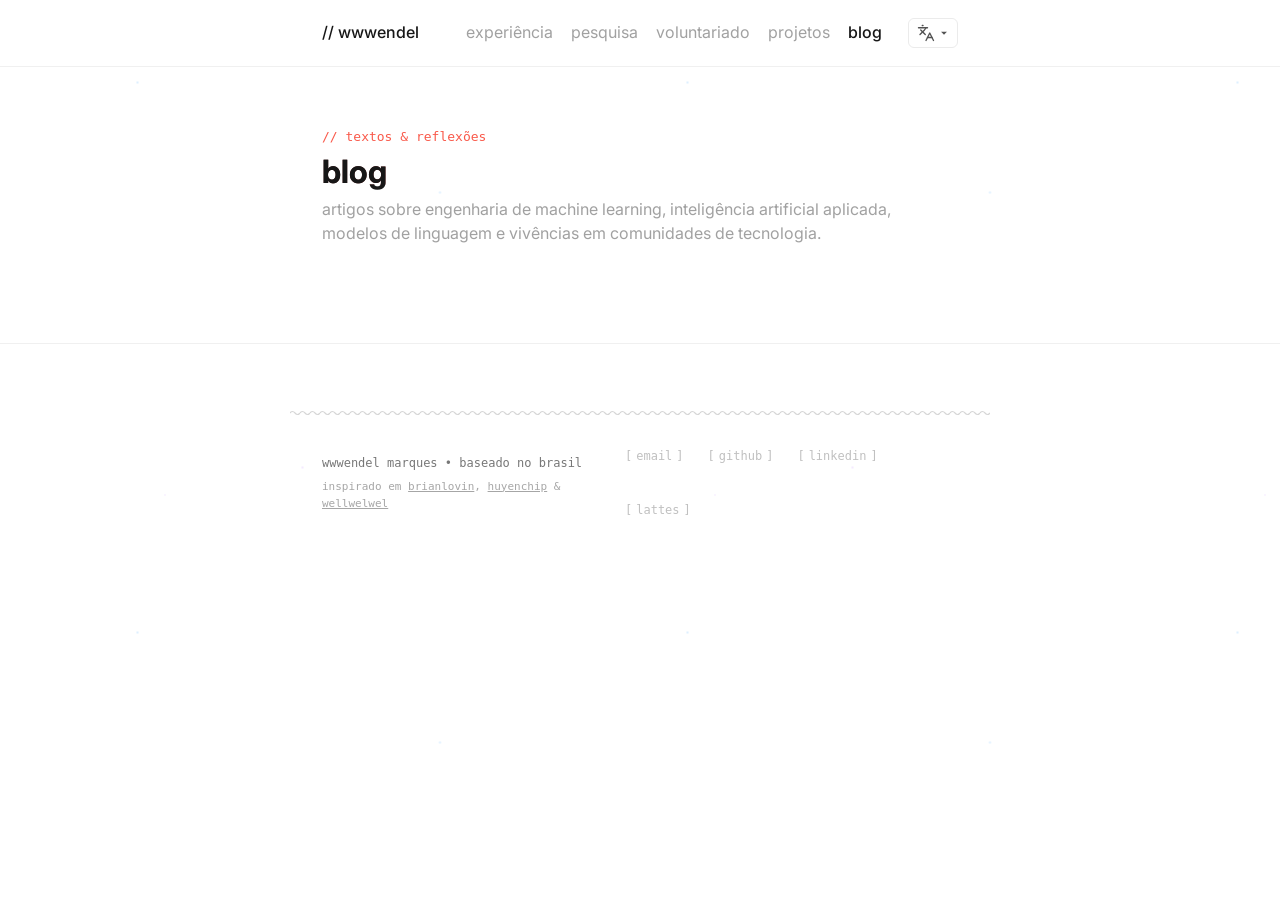
==== blog.html @ 94ae58ff "Initial commit - Meu site" ====
<!DOCTYPE html>
<html lang="pt-BR">
<head>
  <meta charset="UTF-8">
  <meta name="viewport" content="width=device-width, initial-scale=1.0">
  <title>Blog • Wendel Marques</title>
  <meta name="description" content="Artigos, reflexões e tutoriais sobre Engenharia de Machine Learning, Inteligência Artificial e Ciência de Dados por Wendel Marques.">
  <link rel="preconnect" href="https://fonts.googleapis.com">
  <link rel="preconnect" href="https://fonts.gstatic.com" crossorigin>
  <link href="https://fonts.googleapis.com/css2?family=Inter:wght@400;500;600;700;800&family=JetBrains+Mono:wght@400;500&display=swap" rel="stylesheet">
  <link rel="stylesheet" href="styles.css">
</head>
<body>

  <!-- NAVIGATION BAR -->
  <nav>
    <div class="inner">
      <a class="brand" href="index.html">// wwwendel</a>
      <div class="navlinks" style="display: flex; align-items: center; gap: 18px;">
        <a href="index.html#experiencia" data-i18n="nav.experience">experiência</a>
        <a href="index.html#contribuicoes" data-i18n="nav.research">pesquisa</a>
        <a href="index.html#voluntariado" data-i18n="nav.volunteering">voluntariado</a>
        <a href="index.html#projetos" data-i18n="nav.projects">projetos</a>
        <!-- <a href="index.html#competicoes" data-i18n="nav.hackathons">hackathons</a> -->
        <a href="blog.html" class="active" data-i18n="nav.blog">blog</a>
        
        <!-- Language Selector Dropdown -->
        <div class="lang-selector-wrapper">
          <button class="lang-selector-btn" id="lang-btn" aria-label="Selecione o idioma">
            <svg class="lang-icon" width="18" height="18" viewBox="0 0 24 24" fill="none" stroke="currentColor" stroke-width="1.8" stroke-linecap="round" stroke-linejoin="round">
              <path d="m5 8 6 6"/>
              <path d="m4 14 6-6 2-3"/>
              <path d="M2 5h12"/>
              <path d="M7 2h1"/>
              <path d="m22 22-5-10-5 10"/>
              <path d="M14 18h6"/>
            </svg>
            <svg class="lang-arrow" width="10" height="10" viewBox="0 0 12 12" fill="currentColor">
              <path d="M2.5 4.5L6 8L9.5 4.5H2.5Z"/>
            </svg>
          </button>
          <div class="lang-dropdown" id="lang-menu">
            <button class="lang-option active" data-lang="pt">
              <span class="lang-code">BR</span> Português (Brasil)
            </button>
            <button class="lang-option" data-lang="en">
              <span class="lang-code">US</span> English
            </button>
          </div>
        </div>
      </div>
    </div>
  </nav>

  <!-- BLOG HERO HEADER -->
  <header class="page-head">
    <div class="wrap">
      <div style="display: flex; align-items: center; gap: 8px; margin-bottom: 12px;">
        <span style="font-family: 'Consolas', monospace; font-size: 13px; color: #f9594a; text-transform: lowercase;">// textos &amp; reflexões</span>
      </div>
      <h1 class="section-label" style="font-size: 32px !important; font-weight: 700 !important; color: #171717 !important; margin: 0 0 12px 0; text-transform: lowercase !important;">blog</h1>
      <p style="font-family: 'Inter', sans-serif; font-size: 16px; color: #a1a1a1; line-height: 24px; max-width: 620px; margin: 0;">
        Artigos sobre engenharia de machine learning, inteligência artificial aplicada, modelos de linguagem e vivências em comunidades de tecnologia.
      </p>
    </div>
  </header>

  <!-- MAIN BLOG ARTICLES SECTION -->
  <main class="gh-section" style="padding-top: 32px; padding-bottom: 60px;">
    <div class="wrap">
      
      <!-- Article List Container -->
      <div class="blog-list" style="display: flex; flex-direction: column; gap: 32px;">
        
        <!-- Post 1 -->
        <!-- <article class="blog-item" style="padding-bottom: 28px; border-bottom: 1px solid var(--line);">
          <div style="display: flex; justify-content: space-between; align-items: center; flex-wrap: wrap; gap: 12px; margin-bottom: 8px;">
            <div style="display: flex; align-items: center; gap: 10px; flex-wrap: wrap;">
              <span style="font-family: 'Consolas', monospace; font-size: 12px; color: var(--muted);">18 de fev, 2026</span>
              <span style="font-family: 'Consolas', monospace; font-size: 10px; padding: 2px 8px; border-radius: 4px; background: rgba(249, 89, 74, 0.1); color: #f9594a; font-weight: 600;">LLMs &amp; RAG</span>
            </div>
            <span style="font-family: 'Consolas', monospace; font-size: 12px; color: var(--muted);">6 min de leitura</span>
          </div>

          <h2 style="margin: 4px 0 10px 0;">
            <a href="post.html?id=rag-pipelines" class="custom-link" style="font-family: 'Inter', sans-serif; font-size: 20px; font-weight: 600; color: #171717; text-decoration: none;">
              <span class="link-text">Como estruturar pipelines de RAG escaláveis com busca vetorial e reranking</span>
              <svg class="link-arrow" width="18" height="18" viewBox="0 0 16 16" fill="none" xmlns="http://www.w3.org/2000/svg">
                <path d="M4.5 11.5L11.5 4.5M11.5 4.5H5.5M11.5 4.5V10.5" stroke="currentColor" stroke-width="1.2" stroke-linecap="round" stroke-linejoin="round"/>
              </svg>
            </a>
          </h2>

          <p class="gh-feature-text" style="font-family: 'Inter', sans-serif; font-size: 15px; color: #a1a1a1; line-height: 24px; margin: 0;">
            Uma análise técnica sobre as melhores práticas para integrar embeddings, bancos de dados vetoriais (Qdrant/Chroma) e modelos de reranking para diminuir alucinações e aumentar a precisão de respostas contextuais.
          </p>
        </article> -->

        <!-- Post 2 -->
        <!-- <article class="blog-item" style="padding-bottom: 28px; border-bottom: 1px solid var(--line);">
          <div style="display: flex; justify-content: space-between; align-items: center; flex-wrap: wrap; gap: 12px; margin-bottom: 8px;">
            <div style="display: flex; align-items: center; gap: 10px; flex-wrap: wrap;">
              <span style="font-family: 'Consolas', monospace; font-size: 12px; color: var(--muted);">10 de nov, 2025</span>
              <span style="font-family: 'Consolas', monospace; font-size: 10px; padding: 2px 8px; border-radius: 4px; background: rgba(47, 129, 247, 0.1); color: #2f81f7; font-weight: 600;">Engenharia de ML</span>
            </div>
            <span style="font-family: 'Consolas', monospace; font-size: 12px; color: var(--muted);">8 min de leitura</span>
          </div>

          <h2 style="margin: 4px 0 10px 0;">
            <a href="post.html?id=mlops-iniciantes" class="custom-link" style="font-family: 'Inter', sans-serif; font-size: 20px; font-weight: 600; color: #171717; text-decoration: none;">
              <span class="link-text">Do Notebook à Produção: MLOps descomplicado para estudantes e iniciantes</span>
              <svg class="link-arrow" width="18" height="18" viewBox="0 0 16 16" fill="none" xmlns="http://www.w3.org/2000/svg">
                <path d="M4.5 11.5L11.5 4.5M11.5 4.5H5.5M11.5 4.5V10.5" stroke="currentColor" stroke-width="1.2" stroke-linecap="round" stroke-linejoin="round"/>
              </svg>
            </a>
          </h2>

          <p class="gh-feature-text" style="font-family: 'Inter', sans-serif; font-size: 15px; color: #a1a1a1; line-height: 24px; margin: 0;">
            Passo a passo prático para transformar scripts isolados do Jupyter em APIs performáticas, containerizadas com Docker e prontas para servir inferências em tempo real.
          </p>
        </article> -->

        <!-- Post 3 -->
        <!-- <article class="blog-item" style="padding-bottom: 28px; border-bottom: 1px solid var(--line);">
          <div style="display: flex; justify-content: space-between; align-items: center; flex-wrap: wrap; gap: 12px; margin-bottom: 8px;">
            <div style="display: flex; align-items: center; gap: 10px; flex-wrap: wrap;">
              <span style="font-family: 'Consolas', monospace; font-size: 12px; color: var(--muted);">22 de mai, 2024</span>
              <span style="font-family: 'Consolas', monospace; font-size: 10px; padding: 2px 8px; border-radius: 4px; background: rgba(46, 160, 67, 0.1); color: #2ea043; font-weight: 600;">Comunidade &amp; Impacto</span>
            </div>
            <span style="font-family: 'Consolas', monospace; font-size: 12px; color: var(--muted);">5 min de leitura</span>
          </div>

          <h2 style="margin: 4px 0 10px 0;">
            <a href="post.html?id=comunidades-tecnologia" class="custom-link" style="font-family: 'Inter', sans-serif; font-size: 20px; font-weight: 600; color: #171717; text-decoration: none;">
              <span class="link-text">O poder das comunidades locais no desenvolvimento de lideranças técnicas</span>
              <svg class="link-arrow" width="18" height="18" viewBox="0 0 16 16" fill="none" xmlns="http://www.w3.org/2000/svg">
                <path d="M4.5 11.5L11.5 4.5M11.5 4.5H5.5M11.5 4.5V10.5" stroke="currentColor" stroke-width="1.2" stroke-linecap="round" stroke-linejoin="round"/>
              </svg>
            </a>
          </h2>

          <p class="gh-feature-text" style="font-family: 'Inter', sans-serif; font-size: 15px; color: #a1a1a1; line-height: 24px; margin: 0;">
            Reflexões sobre a jornada na organização voluntária do GDG Goiânia, WTM e Google DSC UFG, e como o voluntariado em tecnologia acelera o aprendizado coletivo.
          </p>
        </article> -->

        <!-- Post 4 -->
        <!-- <article class="blog-item" style="padding-bottom: 12px;">
          <div style="display: flex; justify-content: space-between; align-items: center; flex-wrap: wrap; gap: 12px; margin-bottom: 8px;">
            <div style="display: flex; align-items: center; gap: 10px; flex-wrap: wrap;">
              <span style="font-family: 'Consolas', monospace; font-size: 12px; color: var(--muted);">14 de ago, 2023</span>
              <span style="font-family: 'Consolas', monospace; font-size: 10px; padding: 2px 8px; border-radius: 4px; background: rgba(238, 88, 67, 0.1); color: #ee5843; font-weight: 600;">Data Science</span>
            </div>
            <span style="font-family: 'Consolas', monospace; font-size: 12px; color: var(--muted);">7 min de leitura</span>
          </div>

          <h2 style="margin: 4px 0 10px 0;">
            <a href="post.html?id=mapeamento-enem" class="custom-link" style="font-family: 'Inter', sans-serif; font-size: 20px; font-weight: 600; color: #171717; text-decoration: none;">
              <span class="link-text">Mapeamento de médias do ENEM por estado com Folium e Python</span>
              <svg class="link-arrow" width="18" height="18" viewBox="0 0 16 16" fill="none" xmlns="http://www.w3.org/2000/svg">
                <path d="M4.5 11.5L11.5 4.5M11.5 4.5H5.5M11.5 4.5V10.5" stroke="currentColor" stroke-width="1.2" stroke-linecap="round" stroke-linejoin="round"/>
              </svg>
            </a>
          </h2>

          <p class="gh-feature-text" style="font-family: 'Inter', sans-serif; font-size: 15px; color: #a1a1a1; line-height: 24px; margin: 0;">
            Tutorial de manipulação de dados públicos do INEP e visualização geoespacial com a biblioteca Folium, aplicando limites estaduais e agrupamentos regionais.
          </p>
        </article> -->

      </div>
    </div>
  </main>

  <!-- FOOTER -->
  <footer>
    <div class="striped-divider"></div>
    <div class="inner">
      <div style="display: flex; flex-direction: column; gap: 4px;">
        <span data-i18n="footer.location">wwwendel marques • baseado no brasil<span class="cursor-blink"></span></span>
        <span style="font-size: 11px; opacity: 0.65;"><span data-i18n="footer.inspired">inspirado em</span> <a href="https://brianlovin.com/" target="_blank" style="color: inherit; text-decoration: underline;">brianlovin</a>, <a href="https://huyenchip.com/" target="_blank" style="color: inherit; text-decoration: underline;">huyenchip</a> &amp; <a href="https://weslley.io/" target="_blank" style="color: inherit; text-decoration: underline;">wellwelwel</a></span>
      </div>
      <div class="linkrow footer-links">
        <a href="mailto:wendelmjs@proton.me" class="link-email">email</a>
        <a href="https://github.com/wendelmarques" target="_blank" class="link-github">github</a>
        <a href="https://www.linkedin.com/in/wendelmarques/" target="_blank" class="link-linkedin">linkedin</a>
        <a href="https://lattes.cnpq.br/6404122317003520" target="_blank" class="link-lattes">lattes</a>
      </div>
    </div>
  </footer>

  <script src="i18n.js"></script>
</body>
</html>
---- styles.css ----
/* ============================================================
   wwwendel marques — dark, agentic aesthetic
   inspired by antigravity.google: near-black canvas, ambient
   gradient glow, glass panels, mono accents on a clean sans base
   ============================================================ */

:root{
  /* Pure white base with soft grays */
  --bg:#ffffff;
  --bg-soft:#fafafa;
  --panel:rgba(0, 0, 0, 0.02);
  --panel-hover:rgba(0, 0, 0, 0.05);
  --panel-2:#f4f4f4;
  --text:#333333;
  --text-dim:#555555;
  --text-bright:#171717;
  --muted:#777777;
  --muted-2:#a0a0a0;
  --line:rgba(0, 0, 0, 0.06);
  --line-strong:rgba(0, 0, 0, 0.15);
  --icon-bg:rgba(0,0,0,0.04);

  /* Vibrant neon palette adapted for light mode if needed, mostly unused now */
  --blue:#0969da;
  --purple:#5a1e1e; /* Changed to dark wine/burgundy */
  --coral:#bf3989;
  --green:#1a7f37;
  --cyan:#0550ae;
  --neon-blue: #0969da;

  --accent:var(--neon-blue);
  --accent-ink:#ffffff;
  --link-blue:#0969da;

  --gradient:linear-gradient(115deg, #3a1515 0%, #5a1e1e 52%, #852b2b 100%);
  --gradient-soft:linear-gradient(115deg, rgba(58, 21, 21, 0.18), rgba(90, 30, 30, 0.18) 52%, rgba(133, 43, 43, 0.18) 100%);

  --radius:12px;
  --radius-sm:6px;
  --radius-pill:999px;
  --maxw:700px;
}

*{margin:0;padding:0;box-sizing:border-box;}
::selection{
  color:#1a1a1a;
  background:#dcbfa6; /* Marromzinho */
  text-shadow:none;
}
::-moz-selection{
  color:#1a1a1a;
  background:#dcbfa6;
  text-shadow:none;
}
html{scroll-behavior:smooth; background:var(--bg);}

/* Layer 1 — Deep space background with a glowing orb (simulating GitHub's glowing globe) */
html::before{
  content:"";
  position:fixed;
  inset:0;
  z-index:-3;
  background:var(--bg);
  pointer-events:none;
}

@media (prefers-reduced-motion: reduce){
  *{animation-duration:.01ms !important; animation-iteration-count:1 !important; transition-duration:.01ms !important; scroll-behavior:auto !important;}
}

body{
  background:transparent;
  color:var(--text);
  font-family:'Inter', sans-serif;
  line-height:1.6;
  -webkit-font-smoothing:antialiased;
  font-size:14.5px;
  position:relative;
  min-height:100vh;
  overflow-x:hidden;
  text-transform: lowercase;
}

/* Page entrance: a rotating energy core, followed by a compact implosion reveal. */
.site-loader{
  position:fixed;
  inset:0;
  z-index:1000;
  display:grid;
  place-items:center;
  overflow:hidden;
  background:radial-gradient(circle at center, rgba(146,82,235,.15), rgba(255,255,255,.97) 33%, var(--bg) 72%);
  transition:opacity .5s ease, visibility .5s ease;
}
.site-loader__singularity {
  position: relative;
  width: 200px;
  height: 200px;
  display: flex;
  align-items: center;
  justify-content: center;
  perspective: 800px;
}

.site-loader__core {
  position: absolute;
  width: 12px;
  height: 12px;
  background: var(--text-bright);
  border-radius: 50%;
  box-shadow: 0 0 20px 4px rgba(182, 115, 255, 0.4), 0 0 50px 15px rgba(146, 82, 235, 0.2);
  animation: singularity-pulse 1.2s ease-in-out infinite alternate;
  will-change: transform, opacity;
  z-index: 2;
}

.site-loader__ring {
  position: absolute;
  width: 120px;
  height: 120px;
  border-radius: 50%;
  border: 1px solid rgba(0, 0, 0, 0.1);
  border-top-color: #8250df;
  border-bottom-color: #0969da;
  box-shadow: 0 0 20px rgba(130, 80, 223, 0.2), inset 0 0 20px rgba(9, 105, 218, 0.2);
  animation: singularity-spin 1.8s linear infinite;
  will-change: transform;
}

.site-loader__ring--2 {
  width: 160px;
  height: 160px;
  border: 1px solid rgba(0, 0, 0, 0.05);
  border-right-color: #bf3989;
  border-bottom-color: transparent;
  animation: singularity-spin 2.5s linear infinite reverse;
}

.site-loader__ring--3 {
  width: 200px;
  height: 200px;
  border: 1px dashed rgba(130, 80, 223, 0.3);
  animation: singularity-spin 4s linear infinite;
}

@keyframes singularity-spin {
  0% { transform: rotateX(65deg) rotateY(15deg) rotateZ(0deg); }
  100% { transform: rotateX(65deg) rotateY(15deg) rotateZ(360deg); }
}

@keyframes singularity-pulse {
  0% { transform: scale(0.9); opacity: 0.8; }
  100% { transform: scale(1.4); opacity: 1; }
}

.site-loader.is-exiting{opacity:0; visibility:hidden; background:transparent;}
.site-loader.is-exiting .site-loader__core {
  animation: core-collapse 0.4s forwards cubic-bezier(0.8, 0, 0.2, 1);
}
.site-loader.is-exiting .site-loader__ring {
  animation: ring-shockwave 0.6s forwards cubic-bezier(0.16, 1, 0.3, 1);
}
@keyframes core-collapse {
  to { transform: scale(0); opacity: 0; }
}
@keyframes ring-shockwave {
  to { 
    transform: rotateX(0deg) rotateY(0deg) rotateZ(180deg) scale(15); 
    opacity: 0; 
  }
}
@keyframes site-implode-in{
  from{opacity:0; transform:translateY(18px) scale(1.13); filter:blur(14px);}
  to{opacity:1; transform:translateY(0) scale(1); filter:blur(0);}
}

/* Home: one continuous violet field that softly fades into the first section. */
body.home-page{
  background:transparent;
}
body.home-page::before{
  display:none;
}

/* Layer 2 — Neon connection lines (GitHub universe style) */
body::before{
  display:none;
}

/* Layer 3 — Crisp star field */
body::after{
  content:"";
  position:fixed;
  inset:0;
  z-index:-1;
  background-image:
    radial-gradient(1.5px 1.5px at 10% 20%, rgba(255,255,255,0.8), transparent),
    radial-gradient(1px 1px at 15% 45%, rgba(255,255,255,0.6), transparent),
    radial-gradient(2px 2px at 25% 15%, rgba(121, 192, 255, 0.9), transparent),
    radial-gradient(1.2px 1.2px at 35% 65%, rgba(255,255,255,0.7), transparent),
    radial-gradient(1.5px 1.5px at 45% 30%, rgba(255,255,255,0.8), transparent),
    radial-gradient(2px 2px at 55% 85%, rgba(210, 168, 255, 0.9), transparent),
    radial-gradient(1.2px 1.2px at 60% 20%, rgba(255,255,255,0.6), transparent),
    radial-gradient(1.5px 1.5px at 65% 55%, rgba(255,255,255,0.7), transparent),
    radial-gradient(1.2px 1.2px at 75% 80%, rgba(255,255,255,0.6), transparent),
    radial-gradient(2px 2px at 80% 35%, rgba(121, 192, 255, 0.8), transparent),
    radial-gradient(1.2px 1.2px at 85% 65%, rgba(255,255,255,0.5), transparent),
    radial-gradient(1.5px 1.5px at 90% 25%, rgba(255,255,255,0.7), transparent),
    radial-gradient(1.2px 1.2px at 95% 75%, rgba(255,255,255,0.5), transparent),
    radial-gradient(1.5px 1.5px at 30% 90%, rgba(210, 168, 255, 0.8), transparent),
    radial-gradient(2px 2px at 50% 5%, rgba(255,255,255,0.9), transparent);
  background-size: 550px 550px;
  background-repeat:repeat;
  opacity: 0.28;
  pointer-events:none;
}

a{color:inherit; text-decoration:none;}
.wrap{max-width:var(--maxw); margin:0 auto; padding:0 32px;}
h1,h2,h3,.mono-display{font-family:'Inter', sans-serif; font-weight:800; letter-spacing:-0.02em;}

/* NAV — floating glass bar */
nav{
  position:sticky; top:0; z-index:50;
  border-bottom:1px solid var(--line);
  background:rgba(255, 255, 255, 0.95);
  backdrop-filter:blur(18px) saturate(140%);
  -webkit-backdrop-filter:blur(18px) saturate(140%);
}
nav .inner{
  max-width:var(--maxw); margin:0 auto; padding:16px 32px;
  display:flex; align-items:center; justify-content:space-between;
}
.brand{
  display:flex; align-items:center; gap:9px; 
  font-family:'Inter', sans-serif !important; 
  font-weight:500 !important; 
  font-size:16px !important; 
  color:#171717 !important; 
  position: relative; padding: 4px 0;
  text-decoration: none !important;
}
.brand svg{width:20px; height:20px; display:block; filter:drop-shadow(0 0 10px rgba(59,111,224,.45));}
.navlinks{display:flex; gap:22px;}
.navlinks a{
  font-family:'Inter', sans-serif !important;
  font-weight:400 !important;
  font-size:16px !important;
  color:#a1a1a1 !important;
  transition:color .15s ease, font-weight .15s ease;
  position:relative; padding:4px 0;
  text-decoration: none !important;
}
.navlinks a:hover,
.navlinks a.active{
  font-family:'Inter', sans-serif !important;
  font-weight:500 !important;
  color:#171717 !important;
}

/* HERO / INTRO */
.hero{padding:76px 0 30px; position:relative;}
.intro{display:flex; align-items:center; gap:36px; animation:riseIn .7s cubic-bezier(.2,.8,.2,1) both;}
.profile-intro{
  display:block;
  max-width:730px;
  margin:0 auto;
  text-align:left !important;
}
.profile-intro .photo{
  float:right;
  width:130px;
  height:130px;
  margin-left:28px;
  margin-bottom:14px;
  shape-outside: circle(50%);
  box-shadow:0 0 0 1px rgba(236,225,255,.25), 0 0 34px rgba(166,109,255,.34) !important;
}
.profile-intro .intro-title{
  margin:0 !important;
  max-width:none !important;
  font-family: 'Inter', sans-serif !important;
  font-weight: 600 !important;
  font-size: 24px !important;
  line-height: 32px !important;
  color: #171717 !important;
}
.profile-intro .intro-text{text-align:left !important;}
.intro-kicker{
  margin:0 0 8px;
  color:#d4c0ff;
  font:700 11px/1.3 'Consolas', monospace;
  letter-spacing:.08em;
  text-transform:uppercase;
}

.intro-text h1{font-size:27px; margin-bottom:8px; letter-spacing:-0.02em; line-height:1.2; color:var(--text-bright);}
.hl{
  color:var(--text-bright);
  font-weight:600;
}
.intro-text p.lead{
  color:var(--text-dim);
  font-size:18px;
  font-weight:600;
  letter-spacing:-.012em;
  line-height:1.55;
}
.intro-description{
  display:block;
  font-family: 'Inter', sans-serif;
  font-size: 15px;
  font-weight: 500;
  color: #525252;
  margin: 16px 0 0 0;
  padding: 0;
  line-height: 1.45;
  letter-spacing: -0.015em;
  max-width: 650px;
  text-align: left;
}
.intro-opportunity{
  max-width:500px;
  color:var(--text-dim);
  font-size:15px;
  font-weight:600;
  line-height:1.65;
  letter-spacing:-.01em;
}
.profile-intro .btn{margin-top:2px;}
.intro-social{
  display:flex; flex-wrap:wrap; gap:16px; align-items:center;
}
.photo{
  width:150px; height:150px; border-radius:50%;
  background:var(--panel-2); flex:none; overflow:hidden;
  display:flex; align-items:center; justify-content:center;
  position:relative;
  box-shadow:0 0 0 1px var(--line), 0 0 50px rgba(138,92,214,.35), 0 12px 40px rgba(0,0,0,.45);
}
.photo::before{
  content:""; position:absolute; inset:-3px; border-radius:50%;
  background:var(--gradient); z-index:-1;
  filter:blur(1px);
}
.photo img{width:100%; height:100%; object-fit:cover; display:block; border-radius:50%;}

/* Neural Rings for Photo */
.neural-ring {
  position: absolute;
  top: -15%;
  left: -15%;
  width: 130%;
  height: 130%;
  border-radius: 40%;
  border: 1.5px solid rgba(188, 143, 255, 0.4);
  box-shadow: 0 0 15px rgba(188, 143, 255, 0.3), inset 0 0 15px rgba(109, 117, 255, 0.3);
  animation: photo-orbit 6s linear infinite;
  pointer-events: none;
  z-index: 1;
}
.neural-ring-2 {
  border: 1px dashed rgba(109, 117, 255, 0.6);
  animation: photo-orbit 4s linear infinite reverse;
  width: 140%;
  height: 140%;
  top: -20%;
  left: -20%;
}

.photo:hover .neural-ring {
  animation-duration: 2s;
  border-color: rgba(226, 174, 255, 0.8);
}
.photo:hover .neural-ring-2 {
  animation-duration: 1.5s;
}

/* Morphing Button Wrapper */
.morph-btn-wrapper {
  position: relative;
  display: inline-flex;
  align-items: center;
  justify-content: center;
  z-index: 2;
}

.morph-ring {
  position: absolute;
  top: -4px; left: -4px; right: -4px; bottom: -4px;
  border: 1.5px solid rgba(188, 143, 255, 0.4);
  border-radius: 8px;
  box-shadow: 0 0 10px rgba(188, 143, 255, 0.2), inset 0 0 10px rgba(109, 117, 255, 0.2);
  z-index: -1;
  pointer-events: none;
  animation: morph-wobble 4s ease-in-out infinite;
}

.morph-ring-2 {
  top: -8px; left: -8px; right: -8px; bottom: -8px;
  border: 1px dashed rgba(109, 117, 255, 0.5);
  animation: morph-wobble 3s ease-in-out infinite reverse;
}

@keyframes morph-wobble {
  0% { transform: scale(1) skew(0deg) rotate(0deg); border-radius: 8px; }
  25% { transform: scale(1.02) skew(1deg) rotate(1deg); border-radius: 12px 6px 12px 6px; }
  50% { transform: scale(1) skew(0deg) rotate(0deg); border-radius: 8px; }
  75% { transform: scale(1.02) skew(-1deg) rotate(-1deg); border-radius: 6px 12px 6px 12px; }
  100% { transform: scale(1) skew(0deg) rotate(0deg); border-radius: 8px; }
}

.morph-btn-wrapper:hover .morph-ring {
  animation-duration: 2s;
  border-color: rgba(226, 174, 255, 0.8);
}
.morph-btn-wrapper:hover .morph-ring-2 {
  animation-duration: 1.5s;
}

@keyframes photo-orbit {
  0% { transform: rotate(0deg) scale(1); }
  50% { transform: rotate(180deg) scale(1.05); }
  100% { transform: rotate(360deg) scale(1); }
}
.intro-text{padding-top:2px;}
.hl{
  background:var(--gradient); color:var(--accent-ink); padding:0 8px;
  box-shadow:0 0 15px rgba(88, 166, 255, 0.4);
  display:inline-block; transform:rotate(-1deg); font-weight:800; border-radius:4px;
}
.subtitle{font-family:'Inter',sans-serif; font-size:15px; font-weight:700; color:var(--text-dim) !important; margin-bottom:14px; letter-spacing:0.005em;}
.bio{font-size:13.5px; font-weight:400; color:var(--muted); max-width:520px;}
.bio + .bio{margin-top:10px;}

@keyframes riseIn{
  from{opacity:0; transform:translateY(14px);}
  to{opacity:1; transform:translateY(0);}
}

/* PAGE HEADER (subpages) */
.page-head{padding:60px 0 6px; position:relative; animation:riseIn .6s cubic-bezier(.2,.8,.2,1) both;}
.page-head h1{
  font-size:26px; font-weight:800; margin-bottom:10px; letter-spacing:-0.02em; line-height:1.25;
  background:var(--gradient);
  -webkit-background-clip:text; background-clip:text; color:transparent;
  display:inline-block;
}
.page-head h1 .hl{font-size:21px; padding:2px 10px; box-shadow:4px 4px 0 var(--text);}
.page-head p{font-size:13.5px; color:var(--muted); max-width:100%;}
.page-head .about{
  margin-top:16px; font-size:13.5px; color:var(--muted); max-width:100%;
  line-height:1.75; font-family:'Inter', sans-serif;
}

/* FLOATING PHOTOS (Intro Only) */
.photo-particles {
  position: absolute;
  top: 0; left: 0; right: 0; bottom: 0;
  pointer-events: none;
  z-index: 1;
  overflow: hidden; /* Only float inside intro */
}

.floating-photo {
  position: absolute;
  top: 110%; /* Start below intro section to avoid shadow bleeding */
  z-index: 0;
  cursor: pointer;
  animation: float-photo infinite linear;
  pointer-events: auto;
  border-radius: 8px;
  box-shadow: 0 4px 12px rgba(0,0,0,0.4);
  transition: transform 0.3s ease;
}

.floating-photo img {
  width: 100%;
  height: 100%;
  object-fit: cover;
  border-radius: 8px;
  border: 2px solid rgba(0,0,0,0.06);
  backdrop-filter: blur(8px);
  transition: all 0.3s ease;
}

.floating-photo:hover {
  animation-play-state: paused;
  z-index: 999;
}

.floating-photo:hover img {
  transform: scale(1.1);
  border-color: rgba(0,0,0,0.15);
}

.floating-photo.is-expanded {
  animation: none !important;
  z-index: 9999;
  position: fixed;
  inset: 0;
  top: 0 !important;
  left: 0 !important;
  transform: none !important;
  width: 100vw !important;
  height: 100vh !important;
  max-width: none !important;
  background: rgba(0, 0, 0, 0.6);
  backdrop-filter: blur(4px);
  -webkit-backdrop-filter: blur(4px);
  display: grid;
  place-content: center;
  place-items: center;
}

.floating-photo.is-expanded img {
  grid-area: 1 / 1;
  max-width: 90vw;
  max-height: 85vh;
  width: auto;
  height: auto;
  border-radius: 12px;
  box-shadow: 0 20px 60px rgba(0,0,0,0.35);
  border: 1px solid rgba(255,255,255,0.1);
  transform: none;
}

.photo-particles.has-expanded {
  z-index: 99999 !important;
  overflow: visible !important;
}

.close-photo-btn {
  display: none !important;
  position: absolute;
  background: var(--bg, #ffffff);
  color: var(--text);
  border: none;
  border-radius: 50%;
  font-size: 20px;
  align-items: center;
  justify-content: center;
  line-height: 1;
  z-index: 10000;
  box-shadow: 0 2px 8px rgba(0,0,0,0.15);
  cursor: pointer;
  transition: transform 0.15s ease, background 0.15s ease, color 0.15s ease;
}
.floating-photo.is-expanded .close-photo-btn {
  display: flex !important;
  grid-area: 1 / 1;
  justify-self: end;
  align-self: start;
  position: relative;
  width: 32px;
  height: 32px;
  margin-top: -16px;
  margin-right: -16px;
}
.close-photo-btn:hover {
  color: #ea4335;
  transform: scale(1.08);
}

@keyframes float-photo {
  0% { transform: translateY(0) rotate(-5deg); opacity: 0; }
  15% { opacity: 0.6; }
  90% { opacity: 0.6; }
  100% { transform: translateY(-100vh) rotate(5deg); opacity: 0; }
}

/* PHOTO SLIDER */
.photo-slider {
  width: 100vw;
  margin-left: calc(-50vw + 50%);
  overflow: hidden;
  position: relative;
  display: flex;
  background: transparent;
  padding: 10px 0;
  mask-image: linear-gradient(to right, transparent, black 10%, black 90%, transparent);
}
.photo-slider-track {
  display: flex;
  gap: 16px;
  width: max-content;
  animation: slide 30s linear infinite;
}
.photo-slider-track img {
  width: 280px;
  height: 180px;
  object-fit: cover;
  border-radius: 12px;
  border: 1px solid rgba(255,255,255,0.05);
  box-shadow: 0 4px 12px rgba(0,0,0,0.3);
  filter: brightness(0.8);
  transition: all 0.3s ease;
  cursor: pointer;
}
.photo-slider-track img:hover {
  filter: brightness(1.1);
  transform: scale(1.03);
}
.photo-slider:hover .photo-slider-track {
  animation-play-state: paused;
}

/* Expanded slider image overlay */
.slider-overlay {
  position: fixed;
  top: 0; left: 0; right: 0; bottom: 0;
  background: rgba(0,0,0,0.85);
  backdrop-filter: blur(12px);
  z-index: 10000;
  display: flex;
  align-items: center;
  justify-content: center;
  cursor: pointer;
  animation: fadeIn 0.2s ease;
}
.slider-overlay img {
  max-width: 90vw;
  max-height: 85vh;
  object-fit: contain;
  border-radius: 16px;
  box-shadow: 0 8px 40px rgba(0,0,0,0.5);
}
@keyframes fadeIn {
  from { opacity: 0; }
  to { opacity: 1; }
}

@keyframes slide {
  0% { transform: translateX(0); }
  100% { transform: translateX(calc(-280px * 5 - 16px * 5)); }
}


/* SECTION BLOCK */
.block{margin-top:44px;}
.block-head{display:flex; align-items:baseline; justify-content:space-between; margin-bottom:10px; gap:12px;}
.block-head h4,.block-head h2{font-size:11.5px; letter-spacing:0.08em; color:var(--blue); font-weight:400; text-transform:lowercase; font-family:'Consolas', monospace;}
.viewall{font-size:12.5px; color:var(--muted); white-space:nowrap; transition:color .15s ease;}
.viewall .viewall-arrow { color: var(--muted); transition: color 0.15s ease; }

.viewall:hover{color:#bc8fff;}
.viewall:hover .viewall-arrow { color: #ffffff; }

.block-head.lg{margin-bottom:16px;}
.block-head.lg h2{
  font-size:21px; font-weight:800; letter-spacing:-0.02em; color:var(--text);
  text-transform:none; font-family:'Inter',sans-serif;
}

/* GLOBAL GLASSMORPHISM PANELS */
.list, .project-card, .skill-cat, .empty, .org-group {
  background: rgba(255, 255, 255, 0.03) !important;
  border: 1px solid rgba(255, 255, 255, 0.1) !important;
  border-top: 1px solid rgba(255, 255, 255, 0.2) !important;
  box-shadow: 0 12px 40px rgba(0, 0, 0, 0.5), 0 0 0 1px rgba(255,255,255,0.05) inset !important;
  backdrop-filter: blur(20px) !important;
  -webkit-backdrop-filter: blur(20px) !important;
}

/* SECTION HEADERS (MINIMAL) */
.section-label {
  font-size: 13px;
  font-weight: 400;
  color: var(--muted);
  margin-bottom: 24px;
  margin-top: 16px;
  letter-spacing: -0.01em;
}

/* MINIMAL LIST */
.minimal-list {
  display: flex;
  flex-direction: column;
  gap: 4px;
}
.minimal-row {
  display: flex;
  align-items: center;
  justify-content: space-between;
  padding: 10px 0;
  text-decoration: none;
}
.minimal-left {
  display: flex;
  align-items: center;
  gap: 14px;
}
.minimal-icon {
  width: 29px;
  height: 29px;
  display: flex;
  align-items: center;
  justify-content: center;
  border-radius: 6px;
  overflow: hidden;
  flex-shrink: 0;
  background: transparent;
}
.minimal-icon img {
  width: 100%;
  height: 100%;
  object-fit: contain;
  border-radius: 4px;
}
.minimal-icon.text-icon {
  font-size: 12px;
  font-weight: 800;
  border-radius: 4px;
}
.minimal-title {
  font-size: 15px;
  font-weight: 600;
  color: var(--text-bright);
}
.minimal-role {
  font-size: 15px;
  font-weight: 400;
  color: var(--muted);
}
.minimal-date {
  font-family: 'Consolas', monospace;
  font-size: 14px;
  color: var(--muted);
  font-variant-numeric: tabular-nums;
  white-space: nowrap;
}

/* LIST */
.list{
  display:flex; flex-direction:column;
  border-radius:var(--radius);
  overflow:hidden;
}
.row{
  display:flex; align-items:center; gap:14px; padding:16px 18px;
  border-bottom:1px solid var(--line);
  transition:background .15s ease;
}
.row:hover{background:var(--panel-hover);}
.row:last-child{border-bottom:none;}
.icon{
  width:40px; height:40px; border-radius:10px; flex:none;
  background:#ffffff; color:var(--text);
  border:1px solid var(--line);
  display:flex; align-items:center; justify-content:center;
  font-size:12px; font-weight:700; overflow:hidden;
}
.icon img{width:100%; height:100%; object-fit:contain; padding:5px; background:#ffffff; border-radius:10px;}
.icon.accent{background:var(--gradient); color:var(--accent-ink); border:none; box-shadow:0 4px 16px rgba(59,111,224,.3);}
.row-main{flex:1; min-width:0; display:flex; align-items:baseline; gap:8px; flex-wrap:wrap;}
.row-main .title{font-size:15.5px; font-weight:400; color:var(--text-bright);}
.row-main .role{font-size:15px; font-weight:400; color:var(--muted); font-family:'Inter', sans-serif;}
.row-main .role a{font-weight:400;}
.row-date{font-size:11.5px; color:var(--muted); font-variant-numeric:tabular-nums; white-space:nowrap; flex:none; font-family:'Consolas', monospace;}
.row-date.now{color:var(--green); font-weight:400;}
.row-sub{font-size:11.5px; color:var(--muted-2); flex-basis:100%; margin-top:2px; line-height:1.55; font-family:'Consolas', monospace;}
.row-sub .doi-link{
  color:var(--muted-2);
  text-decoration:underline;
  text-decoration-color:var(--link-blue);
  text-decoration-thickness:1.5px;
  text-underline-offset:2px;
}
.row-sub .doi-link:hover{color:var(--text);}

/* SUMMARY / PROSE PARAGRAPH */
.summary-item{margin-bottom:26px;}
.summary-item:last-child{margin-bottom:0;}
.summary-item .s-head{display:flex; align-items:baseline; justify-content:space-between; gap:12px; margin-bottom:6px;}
.summary-item h3{font-size:14px; font-weight:400; color:var(--text);}
.summary-item .s-org{font-size:12.5px; color:var(--muted); font-weight:400;}
.summary-item .s-date{font-size:12px; color:var(--muted); white-space:nowrap;}
.summary-item ul{list-style:none; display:flex; flex-direction:column; gap:5px;}
.summary-item li{font-size:13px; color:var(--muted); padding-left:14px; position:relative;}
.summary-item li::before{content:"–"; position:absolute; left:0; color:var(--muted-2);}
.summary-item p{font-size:13.5px; font-weight:400; color:var(--muted); max-width:560px;}

/* ORG GROUP */
.org-group{
  padding:18px 18px;
  border-bottom:1px solid rgba(255, 255, 255, 0.1) !important;
}
.block-head + .org-group, .org-group:first-of-type{border-top-left-radius:var(--radius); border-top-right-radius:var(--radius);}
.org-group:last-child{border-bottom-left-radius:var(--radius); border-bottom-right-radius:var(--radius); margin-bottom:0;}

/* Pulsing Green Dot */
.pulse-dot {
  display: inline-block;
  width: 8px;
  height: 8px;
  background-color: #39d353;
  border-radius: 50%;
  margin-right: 8px;
  box-shadow: 0 0 0 0 rgba(57, 211, 83, 0.7);
  animation: pulse-dot-anim 1.5s infinite;
  vertical-align: middle;
}

@keyframes pulse-dot-anim {
  0% {
    transform: scale(0.95);
    box-shadow: 0 0 0 0 rgba(57, 211, 83, 0.7);
  }
  70% {
    transform: scale(1);
    box-shadow: 0 0 0 6px rgba(57, 211, 83, 0);
  }
  100% {
    transform: scale(0.95);
    box-shadow: 0 0 0 0 rgba(57, 211, 83, 0);
  }
}
.org-head{display:flex; align-items:center; gap:14px; margin-bottom:12px;}
.org-head .icon{width:34px; height:34px;}
.org-name{font-size:14px; font-weight:400; color:var(--text);}
.org-roles{display:flex; flex-direction:column; margin-left:17px; padding-left:26px; border-left:1.5px solid var(--line); gap:14px;}
.org-role{position:relative; display:flex; align-items:baseline; justify-content:space-between; gap:12px; flex-wrap:wrap;}
.org-role::before{
  content:""; position:absolute; left:-30.5px; top:6px; width:8px; height:8px;
  border-radius:50%; background:var(--gradient); box-shadow:0 0 8px rgba(59,111,224,.6);
}
.org-role .title{font-size:14.5px; font-weight:400; color:var(--text);}
.org-role .role{font-size:13.5px; color:var(--muted); display:block; flex-basis:100%; font-weight:400; font-family:'Consolas', monospace;}
.org-role .row-sub{margin-top:1px;}
.org-role .row-date{font-size:11.5px;}

/* SKILLS */
.skills-grid{display:grid; grid-template-columns:repeat(auto-fit,minmax(230px,1fr)); gap:14px; margin-top:6px;}
.skill-cat{
  border-radius:var(--radius-sm);
  padding:14px 16px; transition:border-color .15s ease, transform .15s ease;
}
.skill-cat:hover{border-color:var(--line-strong); transform:translateY(-2px);}
.skill-cat h3{font-size:12.5px; font-weight:400; margin-bottom:6px; font-family:'Consolas', monospace; color:var(--blue); text-transform:lowercase; letter-spacing:.02em;}
.skill-cat p{font-size:12.5px; color:var(--muted); line-height:1.6;}

/* BUTTON — pill, gradient on hover */
.btn{
  display:inline-flex; align-items:center; gap:6px;
  font-family:'Inter',sans-serif; font-size:12.5px; font-weight:700;
  padding:11px 20px; border-radius:var(--radius-pill); border:1.5px solid var(--line-strong);
  color:var(--text); background:var(--panel); margin-top:18px;
  transition:all .18s ease;
}
.btn:hover{
  background:var(--gradient); border-color:transparent; color:var(--accent-ink);
  box-shadow:0 0 20px rgba(88, 166, 255, 0.5); transform:translateY(-1px);
}

/* LINKS ROW */
.linkrow{display:flex; gap:22px; flex-wrap:wrap;}
.linkrow a{font-size:13px; color:var(--muted); transition:color .15s ease;}
.linkrow a:hover{color:var(--text);}

.link-underline{
  color:var(--muted); font-size:13px;
  text-decoration:underline; text-decoration-color:var(--link-blue);
  text-underline-offset:2px;
}
.link-underline:hover{color:var(--text);}

/* PROJECT CARDS */
.project-card{
  padding:22px 20px; border-radius:var(--radius);
  margin-bottom:14px;
  transition:border-color .18s ease, transform .18s ease, background .18s ease;
}
.project-card:hover{border-color:var(--line-strong); background:var(--panel-hover); transform:translateY(-2px);}
.project-card:last-child{margin-bottom:0;}
.project-card h3{font-size:14.5px; font-weight:400; margin-bottom:8px; color:var(--text);}
.project-card p{font-size:13px; color:var(--muted); line-height:1.7; max-width:600px;}

.badge{
  display:inline-block; font-size:10.5px; font-weight:700; padding:3px 9px;
  border:1px solid rgba(59,111,224,.45); border-radius:var(--radius-pill);
  color:var(--blue); background:rgba(59,111,224,.14);
  vertical-align:middle; margin-right:4px; letter-spacing:.02em;
  font-family:'Consolas', monospace;
}

/* EMPTY STATE */
.empty{
  padding:36px 20px; color:var(--muted); font-size:13.5px; max-width:420px;
  border-radius:var(--radius); margin-top:16px;
}

/* PROJECTS GRID (SEAMLESS BENTO) */
.projects-grid {
  display: flex;
  flex-direction: column;
  border: 1px solid var(--line);
  border-radius: 24px;
  background: var(--panel);
  overflow: hidden;
}

.project-card-featured {
  display: flex;
  flex-direction: column;
  border-bottom: 1px solid var(--line);
  text-decoration: none;
  position: relative;
  transition: background 0.2s ease;
}
.project-card-featured::before {
  content: "";
  position: absolute;
  top: 0; left: 0; right: 0; height: 100%;
  background: radial-gradient(circle at top left, rgba(162, 107, 248, 0.08) 0%, transparent 60%);
  pointer-events: none;
}
.project-card-featured:hover {
  background: rgba(255,255,255,0.02);
}
@media(min-width: 800px) {
  .project-card-featured {
    flex-direction: row;
  }
}
.featured-content {
  padding: 48px;
  display: flex;
  flex-direction: column;
  justify-content: center;
  flex: 1;
}
.featured-content h3 {
  font-size: 28px;
  font-weight: 700;
  color: var(--text-bright);
  margin-bottom: 16px;
  line-height: 1.2;
}
.featured-content h3 span {
  color: var(--muted);
  font-weight: 500;
}
.featured-content p {
  display: none;
}
.project-meta {
  display: flex;
  gap: 8px;
  flex-wrap: wrap;
  margin-top: 16px;
}
.badge-minimal {
  font-family: 'Consolas', monospace;
  font-size: 12px;
  color: var(--muted-2);
  background: rgba(255, 255, 255, 0.05);
  padding: 4px 10px;
  border-radius: 4px;
}
.explore-link {
  font-size: 15px;
  font-weight: 600;
  color: var(--link-blue);
  margin-top: 24px;
}
.explore-link:hover {
  text-decoration: underline;
}
.featured-image {
  flex: 1;
  background: rgba(0, 0, 0, 0.2);
  display: flex;
  align-items: center;
  justify-content: center;
  overflow: hidden;
  min-height: 250px;
}
@media(min-width: 800px) {
  .featured-image {
    border-left: 1px solid var(--line);
  }
}
@media(max-width: 799px) {
  .featured-image {
    border-top: 1px solid var(--line);
  }
}
.featured-image img, .col-image img {
  width: 100%;
  height: 100%;
  object-fit: cover;
}

.projects-cols {
  display: grid;
  grid-template-columns: 1fr;
}
@media(min-width: 800px) {
  .projects-cols {
    grid-template-columns: repeat(3, 1fr);
  }
}
.project-card-col {
  display: flex;
  flex-direction: column;
  text-decoration: none;
  border-bottom: 1px solid var(--line);
  transition: background 0.2s ease;
}
@media(min-width: 800px) {
  .project-card-col {
    border-bottom: none;
    border-right: 1px solid var(--line);
  }
  .project-card-col:last-child {
    border-right: none;
  }
}
.project-card-col:hover {
  background: rgba(255,255,255,0.02);
}
.col-content {
  padding: 32px 24px;
  display: flex;
  flex-direction: column;
  flex: 1;
}
.col-content h3 {
  font-size: 16px;
  font-weight: 700;
  color: var(--text-bright);
  display: inline;
}
.col-content p {
  font-size: 15px;
  color: var(--muted);
  line-height: 1.5;
  display: inline;
  margin-top: 4px;
}
.col-image {
  height: 200px;
  background: rgba(0,0,0,0.2);
  border-top: 1px solid var(--line);
  margin: 0 24px;
  border-top-left-radius: 8px;
  border-top-right-radius: 8px;
  overflow: hidden;
}
.minimal-date {
  font-family: 'Consolas', monospace;
  font-size: 13.5px;
  color: var(--muted-2);
  white-space: nowrap;
}

/* MINIMAL CONTRIBUTIONS LIST */
.contrib-row {
  display: flex;
  flex-direction: column;
  padding: 12px 0;
  gap: 4px;
  text-decoration: none;
}
.contrib-list {
  display: flex;
  flex-direction: column;
  gap: 8px;
}
/* DETAILS STYLES */
details.expandable {
  margin-top: 12px;
}
details.expandable summary {
  cursor: pointer;
  font-size: 14px;
  color: var(--text-bright);
  font-weight: 500;
  list-style: none;
  display: inline-flex;
  align-items: center;
  gap: 6px;
  user-select: none;
  background: rgba(255, 255, 255, 0.05);
  padding: 6px 12px;
  border-radius: 6px;
  transition: background 0.2s ease;
}
details.expandable summary:hover {
  background: rgba(255, 255, 255, 0.1);
}
details.expandable summary::-webkit-details-marker {
  display: none;
}
details.expandable .details-content {
  margin-top: 16px;
  padding-left: 12px;
  border-left: 1px solid var(--line);
  display: flex;
  flex-direction: column;
  gap: 16px;
}
.contrib-title {
  font-size: 10px;
  font-weight: 400;
  color: var(--text-bright);
  line-height: 1.4;
}
.contrib-desc {
  font-family: 'Inter', sans-serif !important;
  font-weight: 400 !important;
  color: #a1a1a1 !important;
  font-size: 15px !important;
  line-height: 32px !important;
  display: block;
}
.contrib-meta {
  font-family: 'Consolas', monospace;
  font-size: 13.5px;
  color: var(--muted-2);
  margin-bottom: 2px;
}

/* DYNAMIC ACCORDION SHOWCASE */
.accordion-showcase {
  display: grid;
  grid-template-columns: 1fr;
  gap: 32px;
  margin-top: 16px;
}
@media(min-width: 800px) {
  .accordion-showcase {
    grid-template-columns: 1fr 1.5fr;
    gap: 48px;
  }
}
.accordion-list {
  display: flex;
  flex-direction: column;
}
.acc-item {
  border-bottom: 1px solid var(--line);
}
.acc-item:first-child {
  border-top: 1px solid var(--line);
}
.acc-header {
  display: flex;
  align-items: center;
  justify-content: space-between;
  padding: 10px 0;
  cursor: pointer;
  transition: all 0.2s ease;
}
.acc-header h3 {
  font-family: 'Inter', sans-serif;
  font-size: 16px;
  font-weight: 600;
  color: #171717;
  line-height: 32px;
  margin: 0;
  transition: color 0.2s ease;
}
.acc-icon {
  font-size: 20px;
  color: var(--muted);
  font-weight: 300;
  transition: transform 0.3s ease, color 0.2s ease;
}
.acc-item:hover .acc-header h3 {
  color: var(--text-bright);
}
.acc-body {
  max-height: 0;
  overflow: hidden;
  transition: max-height 0.4s ease, padding 0.4s ease;
  padding: 0;
}
.acc-item.active .acc-header h3 {
  color: var(--text-bright);
}
.acc-item.active .acc-icon {
  transform: rotate(45deg);
  color: var(--text-bright);
}
.acc-item.active .acc-body {
  max-height: 800px;
  padding: 0 0 24px 0;
}
.accordion-preview {
  display: none;
}
@media(min-width: 800px) {
  .accordion-preview {
    display: flex;
    align-items: center;
    justify-content: center;
    border-radius: var(--radius);
    overflow: hidden;
    position: relative;
    border: 1px solid var(--line);
    background: rgba(255, 255, 255, 0.02);
    aspect-ratio: 16 / 9;
    height: auto;
  }
}
.accordion-preview img {
  width: 100%;
  height: 100%;
  object-fit: cover;
  transition: opacity 0.25s ease-in-out;
}
.accordion-preview iframe {
  width: 100%;
  height: 100%;
  border: 0;
}

footer{
  margin-top: 0px;
  padding: 50px 0 40px 0;
  border-top: none;
  font-family: 'Consolas', monospace;
  font-size: 12px;
  color: var(--muted);
}

.striped-divider {
  max-width: var(--maxw);
  margin: 16px auto 24px auto;
  height: 6px;
  background-image: url("data:image/svg+xml,%3Csvg xmlns='http://www.w3.org/2000/svg' width='10' height='6' viewBox='0 0 10 6'%3E%3Cpath d='M 0 3 Q 2.5 0 5 3 T 10 3' fill='none' stroke='%23cccccc' stroke-width='1.2'/%3E%3C/svg%3E");
  background-repeat: repeat-x;
  opacity: 0.8;
}

footer .inner{
  max-width:var(--maxw); margin:0 auto; padding:0 32px;
  display:flex; justify-content:space-between; align-items:center;
}
.footer-links{gap:20px;}

/* Hacker Links (Intro, Footer, and specific buttons) */
.intro-social a,
.footer-links a,
.btn.hacker-btn {
  font-family: 'Consolas', monospace !important;
  position: relative;
  padding: 6px 1px !important;
  border: 1px solid transparent !important;
  border-radius: 6px !important;
  color: #c0c0c0 !important;
  text-decoration: none !important;
  text-transform: lowercase;
  display: inline-flex;
  align-items: center;
  transition: all 0.2s ease !important;
  font-size: 12px !important;
  font-weight: 400 !important;
  background: transparent !important;
  box-shadow: none !important;
  height: auto !important; /* Override .btn height */
}

.intro-social a:hover,
.footer-links a:hover,
.btn.hacker-btn:hover {
  background: transparent !important;
  -webkit-text-fill-color: initial !important;
  box-shadow: none !important;
  border-color: transparent !important;
  animation: none !important;
}

.link-email:hover { color: #ea4335 !important; }
.link-github:hover { color: #171717 !important; }
.link-linkedin:hover { color: #0a66c2 !important; }
.link-lattes:hover { color: #0047AB !important; }
.link-gdg:hover {
  background: transparent !important;
}
.link-gdg:hover .l-y { color: #FBBC05 !important; }
.link-gdg:hover .l-g { color: #34A853 !important; }
.link-gdg:hover .l-r { color: #EA4335 !important; }
.link-gdg:hover .l-b { color: #4285F4 !important; }

.intro-social a::before,
.footer-links a::before,
.btn.hacker-btn::before {
  content: "[";
  color: #c0c0c0;
  transition: color 0.2s;
  margin-right: 4px;
}
.intro-social a::after,
.footer-links a::after,
.btn.hacker-btn::after {
  content: "]";
  color: #c0c0c0;
  transition: color 0.2s;
  margin-left: 4px;
}

.intro-social a:hover::before,
.intro-social a:hover::after,
.footer-links a:hover::before,
.footer-links a:hover::after,
.btn.hacker-btn:hover::before,
.btn.hacker-btn:hover::after {
  color: inherit !important;
  -webkit-text-fill-color: initial !important;
}



.intro-social a.link-gdg:hover::before,
.intro-social a.link-gdg:hover::after,
.footer-links a.link-gdg:hover::before,
.footer-links a.link-gdg:hover::after {
  color: #4285F4 !important;
}
.section-header-btn {
  font-size: 12px;
  font-weight: 400;
  color: #ee5843;
  text-decoration: none;
  font-family: 'Consolas', monospace;
  padding: 6px 14px;
  border-radius: 6px;
  /* border: 1px solid #ee5843; */
  background: transparent;
  transition: all 0.2s ease;
  display: inline-flex;
  align-items: center;
  justify-content: center;
}

.section-header-btn:hover {
  background: #ee5843;
  color: #ffffff;
  border-color: #ee5843;
  transform: translateY(-1px);
  box-shadow: none;
}

.cursor-blink {
  display: inline-block;
  width: 8px;
  height: 14px;
  background-color: var(--text-bright);
  margin-left: 6px;
  vertical-align: middle;
  animation: cursor-blink 1s step-end infinite;
}

@keyframes cursor-blink {
  0%, 100% { opacity: 1; }
  50% { opacity: 0; }
}

.highlight-pill {
  background-color: rgba(255, 255, 255, 0.95);
  color: #000;
  border-radius: 4px;
  padding: 2px 6px;
  font-weight: 700;
  display: inline-block;
  line-height: 1.1;
}

/* --- Home Specific Styles (GitHub Glow Aesthetic) --- */
.home-glow-backdrop {
  display:none;
}

/* A soft spotlight that reveals an otherwise hidden star field in the intro. */
.intro-star-reveal{
  position:absolute;
  inset:0;
  z-index:2;
  overflow:hidden;
  pointer-events:none;
  opacity:0;
  transition:opacity .35s ease;
  background-image:
    radial-gradient(2px 2px at 12% 22%, rgba(182, 115, 255, 0.4), transparent 70%),
    radial-gradient(1.3px 1.3px at 26% 64%, rgba(105, 75, 221, 0.4), transparent 70%),
    radial-gradient(2.3px 2.3px at 39% 31%, rgba(182, 115, 255, 0.5), transparent 70%),
    radial-gradient(1.3px 1.3px at 57% 18%, rgba(146, 82, 235, 0.4), transparent 70%),
    radial-gradient(1.8px 1.8px at 74% 48%, rgba(182, 115, 255, 0.6), transparent 70%),
    radial-gradient(1.3px 1.3px at 85% 78%, rgba(105, 75, 221, 0.5), transparent 70%),
    radial-gradient(2.1px 2.1px at 92% 26%, rgba(146, 82, 235, 0.4), transparent 70%);
  background-size:215px 175px;
  -webkit-mask-image:radial-gradient(circle 145px at var(--reveal-x, 50%) var(--reveal-y, 50%), #000 0%, rgba(0,0,0,.95) 38%, transparent 78%);
  mask-image:radial-gradient(circle 145px at var(--reveal-x, 50%) var(--reveal-y, 50%), #000 0%, rgba(0,0,0,.95) 38%, transparent 78%);
  will-change:mask-image, opacity;
}
.intro-star-reveal.is-active{
  opacity:1;
}


/* GLOBAL PARTICLES */
.global-particles {
  position: fixed;
  top: 0; left: 0; right: 0; bottom: 0;
  pointer-events: none;
  z-index: 1; /* So we can click them, behind hero but above background */
  overflow: hidden;
}
.global-particles .particle {
  pointer-events: auto; /* Re-enable pointer events for the actual particles */
  position: absolute;
  background: rgba(182, 115, 255, 0.6);
  border-radius: 50%;
  box-shadow: 0 0 10px 2px rgba(182, 115, 255, 0.3);
  opacity: 0;
  animation: float-particle-global infinite linear;
}
.global-particles .particle.sparkle {
  background: transparent;
  box-shadow: none;
  border-radius: 0;
}
.global-particles .particle:not(.sparkle){
  background:rgba(182, 115, 255, 0.8);
  box-shadow:0 0 12px 2px rgba(182, 115, 255, 0.4), 0 0 22px 3px rgba(105, 75, 221, 0.2);
  animation-name:float-particle-dot;
}
@keyframes float-particle-global {
  0% { transform: translateY(0) scale(0.5); opacity: 0; }
  20% { opacity: 0.7; }
  80% { opacity: 0.7; }
  100% { transform: translateY(-200px) scale(0.5); opacity: 0; }
}
@keyframes float-particle-dot {
  0% { transform: translateY(0) scale(0.5); opacity: 0; }
  20% { opacity: .92; }
  80% { opacity: .92; }
  100% { transform: translateY(-200px) scale(0.5); opacity: 0; }
}

@media (max-width:560px){
  .navlinks{gap:12px;}
  .intro{flex-direction:column; align-items:center; gap:18px; text-align:center;}
  .photo{width:150px; height:150px;}
  .org-roles{margin-left:12px; padding-left:20px;}
  .org-role::before{left:-24.5px;}
  .page-head h1{font-size:22px;}
  .profile-intro .photo{width:112px; height:112px; margin-left:18px;}
}

/* ============================================================
   GITHUB REDESIGN STYLES
   ============================================================ */

.gh-section {
  position: relative;
  padding: 40px 0;
  border-bottom: 1px solid var(--line);
}
.gh-section:last-child,
#competicoes {
  border-bottom: none !important;
  padding-bottom: 10px !important;
}

.gh-header {
  text-align: center;
  margin-bottom: 24px;
  display: flex;
  flex-direction: column;
  align-items: center;
}

.gh-header-icon {
  width: 50px;
  height: 50px;
  margin-bottom: 24px;
  filter: drop-shadow(0 0 16px rgba(188, 143, 255, 0.6));
  animation: float-photo 6s infinite ease-in-out alternate;
}

.gh-header h2 {
  font-size: 38px;
  font-weight: 800;
  letter-spacing: -0.03em;
  color: var(--text-bright);
  margin-bottom: 16px;
  line-height: 1.15;
  font-family: 'Inter', sans-serif;
  text-transform: none;
}

.gh-header p {
  font-size: 16px;
  color: var(--muted);
  max-width: 650px;
  line-height: 1.6;
}

/* Bento Grid Layout */
.bento-grid {
  display: grid;
  grid-template-columns: repeat(12, 1fr);
  gap: 20px;
}

.bento-card {
  background: rgba(255, 255, 255, 0.03);
  border: 1px solid rgba(255, 255, 255, 0.08);
  border-top: 1px solid rgba(255, 255, 255, 0.12);
  border-radius: 20px;
  padding: 28px;
  transition: transform 0.2s ease, border-color 0.2s ease, box-shadow 0.2s ease;
  display: flex;
  flex-direction: column;
  position: relative;
  overflow: hidden;
  box-shadow: 0 8px 30px rgba(0, 0, 0, 0.4), inset 0 1px 0 rgba(255,255,255,0.05);
  backdrop-filter: blur(20px);
  -webkit-backdrop-filter: blur(20px);
}

.bento-card::before {
  content: "";
  position: absolute;
  inset: 0;
  background: radial-gradient(circle at top left, rgba(255,255,255,0.04), transparent 60%);
  pointer-events: none;
}

.bento-card:hover {
  border-color: rgba(255, 255, 255, 0.25);
  transform: translateY(-3px);
  box-shadow: 0 15px 35px rgba(0,0,0,0.5), 0 0 25px rgba(188, 143, 255, 0.15), inset 0 1px 0 rgba(255,255,255,0.1);
}

.bento-col-4 { grid-column: span 4; }
.bento-col-6 { grid-column: span 6; }
.bento-col-8 { grid-column: span 8; }
.bento-col-12 { grid-column: span 12; }

@media (max-width: 900px) {
  .bento-col-4, .bento-col-6, .bento-col-8 { grid-column: span 12; }
}

.bento-card .icon {
  margin-bottom: 20px;
  background: rgba(255,255,255,0.06);
  border: 1px solid rgba(255,255,255,0.1);
  width: 48px;
  height: 48px;
  border-radius: 12px;
}
.bento-card .icon img {
  border-radius: 12px;
}

.bento-card h3 {
  font-size: 20px;
  font-weight: 700;
  color: var(--text-bright);
  margin-bottom: 10px;
  letter-spacing: -0.01em;
}

.bento-card .role-title {
  font-size: 15px;
  color: var(--blue);
  margin-bottom: 12px;
  font-weight: 600;
  font-family: 'Consolas', monospace;
}

.bento-card p {
  font-size: 14.5px;
  color: var(--muted);
  line-height: 1.65;
}

.bento-card .bento-date {
  margin-top: auto;
  padding-top: 20px;
  font-size: 12.5px;
  color: var(--muted-2);
  font-family: 'Consolas', monospace;
}

.bento-card .bento-footer {
  margin-top: auto;
  padding-top: 16px;
  display: flex;
  gap: 10px;
  flex-wrap: wrap;
}
/* =========================================
   USER TYPOGRAPHY OVERRIDES 
   ========================================= */

/* T�tulos (Inter - 500 - 20px - lh 32px - #171717) */
.row-main .title, 
.summary-item h3, 
.org-name, 
.org-role .title, 
.project-card h3, 
.contrib-title, 
.minimal-list .minimal-left a,
.minimal-list .minimal-left span:not(.minimal-role):not(.minimal-date),
.minimal-title {
  font-family: 'Inter', sans-serif !important;
  font-weight: 500 !important;
  font-size: 20px !important;
  line-height: 32px !important;
  color: #171717 !important;
  text-decoration: none !important;
}

/* Complementos (Inter - 400 - 20px - lh 32px - #a1a1a1) */
.row-main .role,
.minimal-role,
.summary-item .s-org,
.summary-item p,
.project-card p,
.org-role .role {
  font-family: 'Inter', sans-serif !important;
  font-weight: 400 !important;
  font-size: 20px !important;
  line-height: 32px !important;
  color: #a1a1a1 !important;
}

/* T�tulos das Se��es (Inter - 400 - 16px - lh 26px - #a1a1a1) */
.section-label {
  font-family: 'Inter', sans-serif !important;
  font-weight: 400 !important;
  font-size: 16px !important;
  line-height: 26px !important;
  color: #a1a1a1 !important;
  text-transform: lowercase !important;
  letter-spacing: normal !important;
}

/* Textos Monos (Consolas - 400 - 19px - lh 27px - #a1a1a1) */
.row-date,
.minimal-date,
.summary-item .s-date,
.row-date.now,
.row-sub,
.org-role .row-date {
  font-family: 'Consolas', monospace !important;
  font-weight: 400 !important;
  font-size: 19px !important;
  line-height: 27px !important;
  color: #a1a1a1 !important;
}

/* Intro Resumo */
.intro-description {
  font-family: 'Inter', sans-serif !important;
  font-weight: 500 !important;
  font-size: 20px !important;
  line-height: 32px !important;
  color: #525252 !important;
}


/* Vestgeek Xodo Badge */
@keyframes float-xodo {
  0% { transform: translateY(0) rotate(-4deg); }
  50% { transform: translateY(-4px) rotate(-4deg); }
  100% { transform: translateY(0) rotate(-4deg); }
}
.badge-xodo {
  position: absolute;
  top: -15px;
  right: -2px;
  font-family: 'Consolas', monospace;
  font-size: 10.5px;
  font-weight: 700;
  padding: 3px 8px;
  border-radius: 4px;
  background: var(--bg);
  color: var(--muted);
  border: 1px solid var(--line);
  box-shadow: 0 4px 12px rgba(0,0,0,0.05);
  pointer-events: none;
  animation: float-xodo 3s ease-in-out infinite;
  z-index: 10;
  letter-spacing: 0.03em;
}

/* Intro Header Wrapper */
.intro-top {
  display: flex;
  align-items: center;
  gap: 36px;
}
@media (max-width: 560px) {
  .intro-top {
    flex-direction: column;
    text-align: center;
    gap: 18px;
  }
}

/* Competi��es espec�ficos */
#competicoes .minimal-role {
  font-size: 14px !important;
  line-height: 20px !important;
}

/* Timeline effect for Volunteer accordion items */
.acc-body .contrib-list {
  padding-left: 24px;
  position: relative;
  gap: 0; 
}

/* Vertical line */
.acc-body .contrib-list::before {
  content: "";
  position: absolute;
  left: 6px;
  top: 24px;
  bottom: 24px;
  width: 2px;
  background-color: var(--line);
}

.acc-body .contrib-row {
  position: relative;
  padding: 16px 0;
}

/* Timeline node */
.acc-body .contrib-row::before {
  content: "";
  position: absolute;
  left: -22px;
  top: 24px; 
  width: 8px;
  height: 8px;
  border-radius: 50%;
  background-color: var(--text-bright);
  z-index: 2;
}

/* Decrease fonts */

.acc-body .contrib-title {
  font-size: 15px !important;
  line-height: 24px !important;
  font-weight: 600 !important;
}

.acc-body .contrib-desc {
  font-size: 14px !important;
  line-height: 20px !important;
  margin-top: 4px;
}

/* Blinking Green Dot */
@keyframes blink-green {
  0% { opacity: 1; box-shadow: 0 0 0 0 rgba(46, 160, 67, 0.4); }
  70% { opacity: 0.5; box-shadow: 0 0 0 4px rgba(46, 160, 67, 0); }
  100% { opacity: 1; box-shadow: 0 0 0 0 rgba(46, 160, 67, 0); }
}

.status-dot-green {
  display: inline-block;
  width: 6px;
  height: 6px;
  font-size: 50px !important;
  border-radius: 50%;
  background-color: #2ea043;
  animation: blink-green 1.5s infinite ease-in-out;
}

/* GitHub Features Aesthetic for Projetos */
.projects-grid {
  display: grid;
  grid-template-columns: repeat(auto-fit, minmax(280px, 1fr));
  gap: 32px;
  margin-top: 16px;
}

.project-feature-card {
  display: flex;
  flex-direction: column;
  gap: 16px;
}

.project-feature-text p {
  font-family: 'Inter', sans-serif;
  font-size: 16px;
  line-height: 1.6;
  color: var(--muted);
  margin: 0 0 16px 0;
}
.project-feature-text p strong {
  color: var(--text-bright);
  font-weight: 600;
}

.project-feature-link {
  font-family: 'Inter', sans-serif;
  font-size: 15px;
  color: #f9594a;
  text-decoration: none;
  font-weight: 500;
  display: inline-flex;
  align-items: center;
  gap: 4px;
  transition: color 0.2s;
}
.project-feature-link:hover {
  color: #f9594a;
}
.project-feature-link .arrow {
  font-size: 12px;
  margin-top: 2px;
}

/* Visual container imitating the screenshot */
.project-feature-visual {
  flex-grow: 1;
  background: transparent;
  border-radius: 8px 8px 0 0;
  border: 1px solid var(--line);
  border-bottom: none;
  overflow: hidden;
  padding: 16px 16px 0 16px;
  min-height: 200px;
  display: flex;
  align-items: flex-start;
  position: relative;
}

/* Mock UI card inside */
.mock-window {
  width: 100%;
  height: 100%;
  background: var(--bg-alt);
  border-radius: 6px 6px 0 0;
  border: 1px solid var(--line-strong);
  border-bottom: none;
  display: flex;
  flex-direction: column;
}
.mock-header {
  height: 12px;
  border-bottom: 1px solid var(--line-strong);
  display: flex;
  align-items: center;
  padding: 0 8px;
  gap: 4px;
}
.mock-body {
  padding: 16px;
  display: flex;
  flex-direction: column;
  gap: 12px;
}
.mock-line {
  height: 6px;
  background: var(--line);
  border-radius: 4px;
  width: 80%;
}
.mock-line.short { width: 40%; }
.mock-line.long { width: 95%; }


/* High-end GitHub Feature Cards */
.gh-features-grid {
  display: grid;
  grid-template-columns: repeat(auto-fit, minmax(280px, 1fr));
  gap: 32px;
  margin-top: 16px;
}

.gh-feature-card {
  display: flex;
  flex-direction: column;
  justify-content: space-between;
}

.gh-feature-info {
  margin-bottom: 20px;
}

.gh-feature-text {
  font-family: 'Inter', sans-serif;
  font-size: 15px;
  line-height: 1.6;
  color: var(--muted);
  margin: 0 0 12px 0;
}

.gh-feature-text strong {
  color: var(--text-bright);
  font-weight: 600;
}

.gh-feature-link {
  font-family: 'Inter', sans-serif;
  font-size: 14px;
  color: #f9594a;
  text-decoration: none;
  font-weight: 500;
  display: inline-flex;
  align-items: center;
  gap: 4px;
  transition: gap 0.2s ease, color 0.2s ease;
}

.gh-feature-link:hover {
  color: #f9594a;
  gap: 8px;
}

.gh-feature-link .arrow {
  font-weight: 400;
  font-size: 14px;
}

/* .gh-feature-box {
  background: var(--bg-alt);
  border: 1px solid var(--line);
  border-radius: 10px;
  padding: 12px;
  overflow: hidden;
  box-shadow: 0 4px 20px rgba(0,0,0,0.03);
  transition: transform 0.2s ease, border-color 0.2s ease;
}

.gh-feature-card:hover .gh-feature-box {
  border-color: #ff6159;
  transform: translateY(-2px);
} */

/* Code Window */
.code-window {
  font-family: 'Consolas', 'Fira Code', monospace;
  font-size: 12.5px;
  color: #c9d1d9;
}

.window-bar {
  display: flex;
  align-items: center;
  gap: 6px;
  margin-bottom: 12px;
  padding-bottom: 8px;
  border-bottom: 1px solid var(--line);
}

.w-dot {
  width: 8px;
  height: 8px;
  border-radius: 50%;
}
.w-dot.red { background: #ff5f56; }
.w-dot.yellow { background: #ffbd2e; }
.w-dot.green { background: #27c93f; }

.w-title {
  margin-left: 6px;
  font-size: 11px;
  color: var(--muted);
}

.window-code {
  line-height: 1.5;
}

.c-purple { color: #d2a8ff; }
.c-blue { color: #79c0ff; }
.c-gray { color: #8b949e; }

/* Metrics Window */
.metrics-window {
  display: flex;
  gap: 24px;
  padding: 8px 4px;
}

.metric-item {
  display: flex;
  flex-direction: column;
}

.m-val {
  font-family: 'Inter', sans-serif;
  font-size: 17px;
  font-weight: 700;
  color: var(--text-bright);
  line-height: 1.2;
}





.m-lbl {
  font-family: 'Inter', sans-serif;
  font-size: 12px;
  color: var(--muted);
  margin-top: 4px;
}

/* Terminal Window */
.terminal-window {
  font-family: 'Consolas', monospace;
  font-size: 12px;
  display: flex;
  flex-direction: column;
  gap: 6px;
}

.term-line {
  color: var(--muted);
}

.term-prompt {
  color: #2f81f7;
  font-weight: 700;
}

.term-ok {
  color: #2ea043;
}

/* Badge Inline */
.badge-xodo-inline {
  display: inline-block;
  font-family: 'Consolas', monospace;
  font-size: 10px;
  font-weight: 700;
  padding: 2px 6px;
  border-radius: 4px;
  background: rgba(238, 88, 67, 0.15);
  color: #ee5843;
  margin-left: 4px;
  vertical-align: middle;
}

/* Matching Contribui��es font size to Competi��es */
#contribuicoes .contrib-title {
  font-size: 17px !important;
  font-weight: 600 !important;
  line-height: 1.4 !important;
}

#contribuicoes .contrib-desc {
  font-size: 13.5px !important;
  line-height: 1.5 !important;
}

/* Exact style for Competi��es descriptions */
#competicoes .contrib-desc {
  font-family: 'Inter', sans-serif !important;
  font-weight: 400 !important;
  font-style: normal !important;
  color: rgb(161, 161, 161) !important;
  font-size: 14px !important;
  line-height: 20px !important;
}

/* Exact style for gh-feature-text and metric labels */
.gh-feature-text,
.metric-item .m-lbl {
  font-family: 'Inter', sans-serif !important;
  font-weight: 400 !important;
  color: #a1a1a1 !important;
  font-size: 13px !important;
  line-height: 20px !important;
}


/* 
.contrib-desc {
  font-family: 'Inter', sans-serif !important;
  font-weight: 400 !important;
  color: #a1a1a1 !important;
  font-size: 15px !important;
  line-height: 32px !important;
  display: block;
} */





/* Exact style for Projetos descriptions (.gh-feature-text) */
.gh-feature-text {
  font-family: 'Inter', "Inter Fallback", sans-serif !important;
  font-style: normal !important;
  font-weight: 400 !important;
  color:rgb(161, 161, 161) !important;
  font-size: 18px !important;
  line-height: 29px !important;
}






.custom-link {
  display: inline-flex;
  align-items: center;
  gap: 4px;
  color: inherit;
  text-decoration: none;
}

/* Sublinhado apenas no texto ao passar o mouse */
.custom-link:hover .link-text {
  text-decoration: underline;
  text-underline-offset: 4px;
  text-decoration-thickness: 1.5px;
}

/* Alinhamento perfeito do SVG da seta fina */
.link-arrow {
  display: inline-block;
  flex-shrink: 0;
  transition: transform 0.15s ease;
}

/* Opcional: movimento sutil da seta no hover */
.custom-link:hover .link-arrow {
  transform: translate(1px, -1px);
}

.gh-feature-text {
  text-align: justify;
}
/* =========================================
   FULL COMPREHENSIVE RESPONSIVE DESIGN & 120% ZOOM BREAKPOINTS
   ========================================= */

@media (max-width: 768px) {
  .wrap {
    padding: 0 20px !important;
  }

  /* Header & Navigation */
  nav .inner {
    padding: 12px 20px !important;
  }
  
  .navlinks {
    gap: 14px !important;
    overflow-x: auto;
    max-width: 100%;
    -webkit-overflow-scrolling: touch;
    padding-bottom: 2px;
  }

  .navlinks a {
    font-size: 14.5px !important;
    white-space: nowrap;
  }

  /* Intro Section */
  .profile-intro {
    max-width: 100% !important;
  }

  .intro-title {
    font-size: 20px !important;
    line-height: 28px !important;
  }

  .intro-description {
    font-size: 18px !important;
    line-height: 26px !important;
  }

  /* Section Headers flex wrap */
  .section-label {
    font-size: 15px !important;
  }
}

@media (max-width: 560px) {
  nav .inner {
    flex-direction: column !important;
    align-items: flex-start !important;
    gap: 12px !important;
  }

  .brand {
    font-size: 15px !important;
  }

  /* Profile Photo Reflow */
  .profile-intro .photo {
    float: none !important;
    margin: 0 0 16px 0 !important;
    width: 100px !important;
    height: 100px !important;
  }

  /* Section headers with buttons */
  div[style*="justify-content: space-between"] {
    flex-direction: column !important;
    align-items: flex-start !important;
    gap: 8px !important;
  }

  .section-header-btn {
    align-self: flex-start !important;
    margin-top: 4px !important;
  }

  /* Voluntariado metrics card */
  .gh-feature-box {
    max-width: 100% !important;
    width: 100% !important;
  }

  .metrics-window {
    flex-direction: column !important;
    gap: 16px !important;
  }

  /* Competi��es & Contribui��es rows */
  .comp-row, .contrib-row {
    flex-direction: column !important;
    align-items: flex-start !important;
    gap: 10px !important;
  }

  .comp-row .minimal-icon, .contrib-row .minimal-icon {
    margin-bottom: 4px;
  }

  /* Footer reflow */
  footer .inner {
    flex-direction: column !important;
    align-items: flex-start !important;
    gap: 16px !important;
  }

  .footer-links {
    flex-wrap: wrap !important;
    gap: 12px !important;
  }
}

/* Responsive Photo Visibility Fixes */
@media (max-width: 560px) {
  .profile-intro .photo {
    float: right !important;
    display: block !important;
    width: 90px !important;
    height: 90px !important;
    margin-left: 12px !important;
    margin-bottom: 10px !important;
  }
}

/* Volunteering Section Accordion Preview Photo on Mobile */
.accordion-preview {
  display: flex !important;
  align-items: center;
  justify-content: center;
  border-radius: 12px;
  overflow: hidden;
  position: relative;
  border: 1px solid var(--line);
  margin-top: 20px;
  width: 100%;
}

.accordion-preview img {
  width: 100%;
  max-height: 280px;
  object-fit: cover;
  border-radius: 12px;
}

.accordion-preview iframe {
  width: 100%;
  max-height: 280px;
  aspect-ratio: 16 / 9;
  border: 0;
  border-radius: 12px;
}

/* Exact Chip Huyen Photo Float Styling */
.profile-intro .photo {
  float: right !important;
  width: 140px !important;
  height: 140px !important;
  border-radius: 50% !important;
  shape-outside: circle(50%) !important;
  margin-left: 24px !important;
  margin-bottom: 12px !important;
  overflow: hidden !important;
}

.profile-intro .photo img {
  width: 100% !important;
  height: 100% !important;
  object-fit: cover !important;
  border-radius: 50% !important;
}

@media (max-width: 640px) {
  .profile-intro .photo {
    width: 115px !important;
    height: 115px !important;
    margin-left: 16px !important;
    margin-bottom: 8px !important;
  }
}

/* Experi�ncia: Vertical Stacking ONLY on Mobile / Responsive View */
@media (max-width: 560px) {
  #experiencia .minimal-row {
    flex-direction: column !important;
    align-items: flex-start !important;
    gap: 6px !important;
    padding: 12px 0 !important;
  }

  #experiencia .minimal-left {
    flex-direction: column !important;
    align-items: flex-start !important;
    gap: 4px !important;
  }
}

/* Featured Repository Card */
.repo-card-featured {
  background: var(--bg-alt);
  border: 1px solid var(--line);
  border-radius: 12px;
  padding: 24px;
  transition: transform 0.2s ease, border-color 0.2s ease, box-shadow 0.2s ease;
  display: flex;
  flex-direction: column;
  gap: 16px;
}

.repo-card-featured:hover {
  border-color: rgba(47, 129, 247, 0.4);
  transform: translateY(-2px);
  box-shadow: 0 8px 30px rgba(0,0,0,0.06);
}

.repo-card-header {
  display: flex;
  justify-content: space-between;
  align-items: center;
}

.repo-badge-public {
  font-family: 'Consolas', monospace;
  font-size: 11px;
  padding: 2px 8px;
  border-radius: 12px;
  border: 1px solid var(--line);
  color: var(--muted);
}

.repo-card-title a {
  font-family: 'Inter', sans-serif;
  font-size: 18px;
  font-weight: 600;
  color: #ee5843;
  text-decoration: none;
  display: inline-flex;
  align-items: center;
  gap: 6px;
  word-break: break-word;
}

.repo-card-title a:hover {
  color: #ee5843;
  text-decoration: underline;
}

.repo-card-desc {
  font-family: 'Inter', sans-serif;
  font-size: 14px;
  line-height: 1.6;
  color: var(--muted);
  margin: 0;
}

.repo-card-footer {
  display: flex;
  justify-content: space-between;
  align-items: center;
  flex-wrap: wrap;
  gap: 16px;
  padding-top: 12px;
  border-top: 1px solid var(--line);
}

.repo-stats-group {
  display: flex;
  gap: 20px;
  align-items: center;
}

.repo-stat-item {
  font-family: 'Inter', sans-serif;
  font-size: 13px;
  color: var(--muted);
  text-decoration: none;
  display: inline-flex;
  align-items: center;
  gap: 6px;
  transition: color 0.2s;
}

.repo-stat-item:hover {
  color: var(--text-bright);
}

.repo-stat-item.star:hover { color: #e3b341; }
.repo-stat-item.fork:hover { color: #2f81f7; }
.repo-stat-item.watch:hover { color: #2ea043; }

.repo-lang-tag {
  font-family: 'Consolas', monospace;
  font-size: 12px;
  color: var(--muted);
  display: inline-flex;
  align-items: center;
  gap: 6px;
}

.lang-dot {
  width: 10px;
  height: 10px;
  border-radius: 50%;
  background-color: #a13308;
}

/* Repo Card Hover Border Color Override */
.repo-card-featured:hover {
  border-color: #f9594a !important;
}
/* Intro Floating Photos Smooth Keyframes */
@keyframes float-photo {
  0% { transform: translateY(0) rotate(-3deg); opacity: 0; }
  10% { opacity: 0.55; }
  85% { opacity: 0.55; }
  100% { transform: translateY(-700px) rotate(4deg); opacity: 0; }
}

.floating-photo {
  pointer-events: auto !important;
}

.photo-particles {
  position: absolute;
  inset: 0;
  pointer-events: none;
  z-index: 1;
  overflow: hidden;
}

/* Remove shadow from profile photo in intro */
.photo,
.profile-intro .photo {
  box-shadow: none !important;
}
.photo::before {
  display: none !important;
}

/* Uniform fixed sizing for intro floating photos */
.floating-photo {
  width: 140px !important;
  height: 95px !important;
}

.floating-photo img {
  width: 100% !important;
  height: 100% !important;
  object-fit: cover !important;
}

/* 4x Smaller Floating Photos Sizing */
.floating-photo {
  width: 50px !important;
  height: 35px !important;
}

/* Tech Stack Badges for Project Cards */
.project-stack-group {
  display: flex;
  align-items: center;
  gap: 8px;
  flex-wrap: wrap;
  margin-top: 16px;
}

.tech-badge {
  font-family: 'Consolas', monospace;
  font-size: 11.5px;
  font-weight: 500;
  padding: 3px 10px;
  border-radius: 6px;
  background: rgba(0, 0, 0, 0.04);
  border: 1px solid rgba(0, 0, 0, 0.08);
  color: #333333;
  transition: all 0.2s ease;
  display: inline-flex;
  align-items: center;
}

.tech-badge:hover {
  background: rgba(249, 89, 74, 0.08);
  border-color: rgba(249, 89, 74, 0.3);
  color: #f9594a;
  transform: translateY(-1px);
}

/* Language Selector Dropdown */
.lang-selector-wrapper {
  position: relative;
  display: inline-block;
  margin-left: 8px;
}

.lang-selector-btn {
  background: transparent;
  border: 1px solid rgba(0, 0, 0, 0.08);
  cursor: pointer;
  display: flex;
  align-items: center;
  gap: 4px;
  color: #525252;
  padding: 5px 8px;
  border-radius: 6px;
  transition: all 0.2s ease;
}

.lang-selector-btn:hover {
  color: #ee5843;
  border-color: rgba(238, 88, 67, 0.3);
  background: rgba(238, 88, 67, 0.06);
}

.lang-dropdown {
  display: none;
  position: absolute;
  top: calc(100% + 8px);
  right: 0;
  background: #ffffff;
  border: 1px solid rgba(0, 0, 0, 0.1);
  border-radius: 10px;
  box-shadow: 0 10px 25px rgba(0, 0, 0, 0.1);
  padding: 6px;
  min-width: 185px;
  z-index: 1000;
  flex-direction: column;
  gap: 2px;
}

.lang-dropdown.show {
  display: flex;
}

.lang-option {
  background: transparent;
  border: none;
  cursor: pointer;
  padding: 8px 12px;
  border-radius: 6px;
  font-family: 'Inter', sans-serif;
  font-size: 13px;
  font-weight: 500;
  color: #525252;
  display: flex;
  align-items: center;
  gap: 8px;
  width: 100%;
  text-align: left;
  transition: all 0.15s ease;
}

.lang-option .lang-code {
  font-family: 'Consolas', monospace;
  font-size: 11px;
  font-weight: 700;
  text-transform: uppercase;
  color: #a1a1a1;
}

.lang-option:hover {
  background: rgba(0, 0, 0, 0.04);
  color: #171717;
}

.lang-option.active {
  background: rgba(238, 88, 67, 0.08);
  color: #ee5843;
}

.lang-option.active .lang-code {
  color: #ee5843;
}
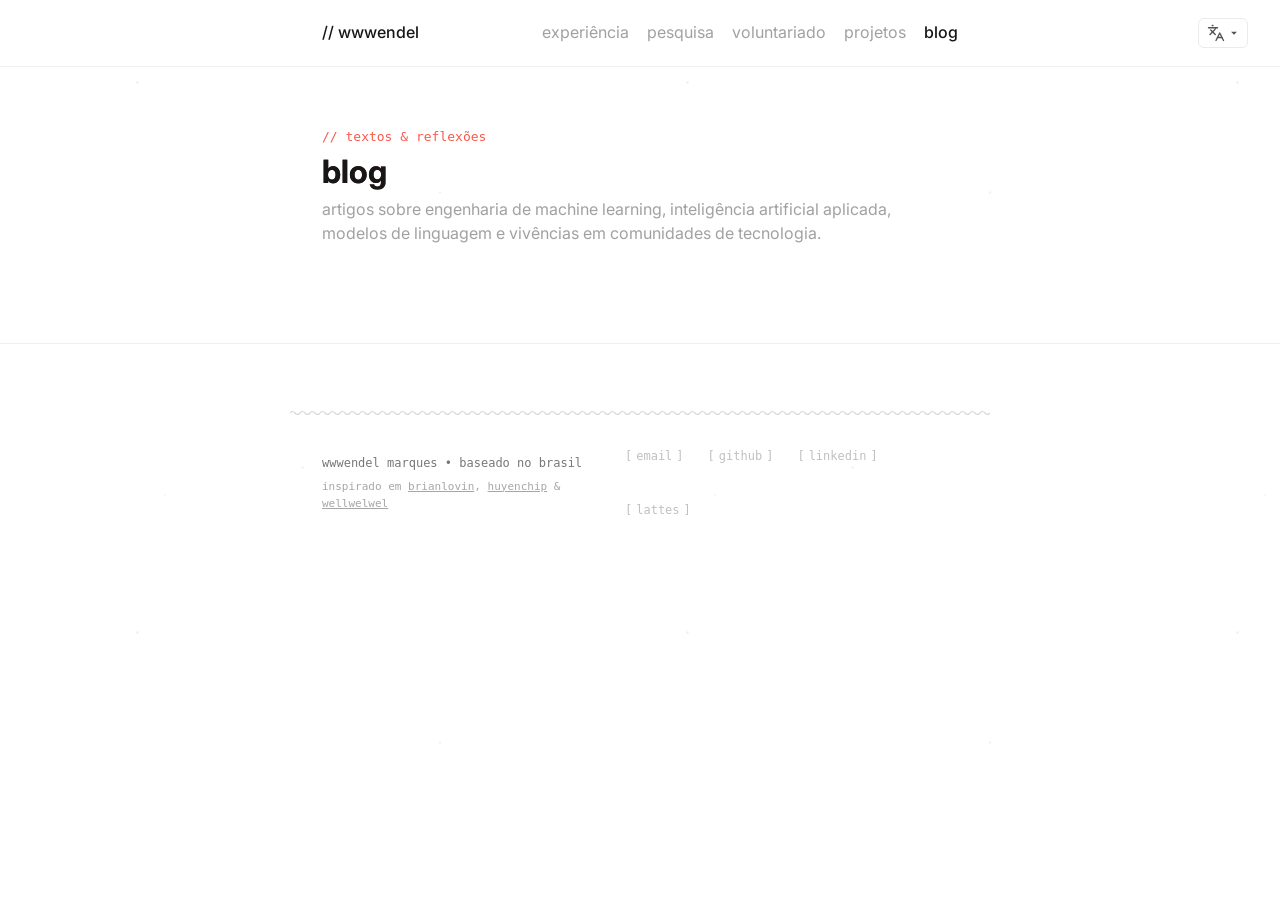
==== commit 239dd482: "correcoes menu" ====
--- a/blog.html
+++ b/blog.html
@@ -4,11 +4,14 @@
   <meta charset="UTF-8">
   <meta name="viewport" content="width=device-width, initial-scale=1.0">
   <title>Blog • Wendel Marques</title>
-  <meta name="description" content="Artigos, reflexões e tutoriais sobre Engenharia de Machine Learning, Inteligência Artificial e Ciência de Dados por Wendel Marques.">
+<link rel="icon" type="image/png" href="favicon-96x96.png" sizes="96x96">
+<link rel="shortcut icon" href="favicon.ico">
+<link rel="apple-touch-icon" sizes="180x180" href="apple-touch-icon.png">
+<link rel="manifest" href="site.webmanifest">  <meta name="description" content="Artigos, reflexões e tutoriais sobre Engenharia de Machine Learning, Inteligência Artificial e Ciência de Dados por Wendel Marques.">
   <link rel="preconnect" href="https://fonts.googleapis.com">
   <link rel="preconnect" href="https://fonts.gstatic.com" crossorigin>
   <link href="https://fonts.googleapis.com/css2?family=Inter:wght@400;500;600;700;800&family=JetBrains+Mono:wght@400;500&display=swap" rel="stylesheet">
-  <link rel="stylesheet" href="styles.css">
+  <link rel="stylesheet" href="styles.css?v=2">
 </head>
 <body>
 
@@ -26,7 +29,7 @@
         
         <!-- Language Selector Dropdown -->
         <div class="lang-selector-wrapper">
-          <button class="lang-selector-btn" id="lang-btn" aria-label="Selecione o idioma">
+          <button class="lang-selector-btn" id="lang-btn" aria-label="Selecione o idioma" data-i18n-attr="aria-label:lang.select">
             <svg class="lang-icon" width="18" height="18" viewBox="0 0 24 24" fill="none" stroke="currentColor" stroke-width="1.8" stroke-linecap="round" stroke-linejoin="round">
               <path d="m5 8 6 6"/>
               <path d="m4 14 6-6 2-3"/>
@@ -56,10 +59,10 @@
   <header class="page-head">
     <div class="wrap">
       <div style="display: flex; align-items: center; gap: 8px; margin-bottom: 12px;">
-        <span style="font-family: 'Consolas', monospace; font-size: 13px; color: #f9594a; text-transform: lowercase;">// textos &amp; reflexões</span>
+        <span style="font-family: 'Consolas', monospace; font-size: 13px; color: #f9594a; text-transform: lowercase;" data-i18n="blog.tagline">// textos &amp; reflexões</span>
       </div>
       <h1 class="section-label" style="font-size: 32px !important; font-weight: 700 !important; color: #171717 !important; margin: 0 0 12px 0; text-transform: lowercase !important;">blog</h1>
-      <p style="font-family: 'Inter', sans-serif; font-size: 16px; color: #a1a1a1; line-height: 24px; max-width: 620px; margin: 0;">
+      <p style="font-family: 'Inter', sans-serif; font-size: 16px; color: #a1a1a1; line-height: 24px; max-width: 620px; margin: 0;" data-i18n="blog.desc">
         Artigos sobre engenharia de machine learning, inteligência artificial aplicada, modelos de linguagem e vivências em comunidades de tecnologia.
       </p>
     </div>
--- a/styles.css
+++ b/styles.css
@@ -220,12 +220,15 @@
 h1,h2,h3,.mono-display{font-family:'Inter', sans-serif; font-weight:800; letter-spacing:-0.02em;}
 
 /* NAV — floating glass bar */
+/* NAV — floating glass bar */
 nav{
-  position:sticky; top:0; z-index:50;
-  border-bottom:1px solid var(--line);
-  background:rgba(255, 255, 255, 0.95);
-  backdrop-filter:blur(18px) saturate(140%);
-  -webkit-backdrop-filter:blur(18px) saturate(140%);
+  position: sticky !important; /* Altera de relative/auto para sticky */
+  top: 0 !important;           /* Fixa no topo da viewport ao rolar */
+  z-index: 999999 !important;  /* Mantém sobreposto ao conteúdo */
+  border-bottom: 1px solid var(--line);
+  background: rgba(255, 255, 255, 0.95);
+  backdrop-filter: blur(18px) saturate(140%);
+  -webkit-backdrop-filter: blur(18px) saturate(140%);
 }
 nav .inner{
   max-width:var(--maxw); margin:0 auto; padding:16px 32px;
@@ -2611,3 +2614,230 @@
 .lang-option.active .lang-code {
   color: #ee5843;
 }
+
+/* Responsive Menu Links Font Size Reduction to 90% */
+@media (max-width: 768px) {
+  .navlinks a {
+    font-size: 14.4px !important;
+  }
+}
+
+/* ============================================================
+   MASTER LANGUAGE DROPDOWN Z-INDEX & OVERLAY FIX
+   ============================================================ */
+nav {
+  z-index: 999999 !important;
+  overflow: visible !important;
+}
+
+nav .inner {
+  z-index: 999999 !important;
+  overflow: visible !important;
+}
+
+.lang-selector-wrapper {
+  position: relative !important;
+  z-index: 1000000 !important;
+  overflow: visible !important;
+}
+
+.lang-dropdown {
+  position: absolute !important;
+  top: calc(100% + 6px) !important;
+  right: 0 !important;
+  z-index: 9999999 !important;
+  background: #ffffff !important;
+  border: 1px solid rgba(0, 0, 0, 0.12) !important;
+  border-radius: 8px !important;
+  box-shadow: 0 16px 40px rgba(0, 0, 0, 0.25) !important;
+  min-width: 180px !important;
+}
+
+.lang-dropdown.show {
+  display: block !important;
+  opacity: 1 !important;
+  visibility: visible !important;
+  pointer-events: auto !important;
+  z-index: 9999999 !important;
+}
+
+/* Absolute top stacking context for nav and lang-dropdown to defeat backdrop-filter stacking */
+header.hero, .hero, section, .gh-section {
+  position: relative !important;
+  z-index: 1 !important;
+}
+
+.global-particles, #stars-canvas {
+  z-index: 0 !important;
+}
+
+.lang-selector-wrapper {
+  position: relative !important;
+  z-index: 999999999 !important;
+}
+
+.lang-dropdown {
+  position: absolute !important;
+  top: calc(100% + 6px) !important;
+  right: 0 !important;
+  z-index: 9999999999 !important;
+  background: #ffffff !important;
+  border: 1px solid rgba(0, 0, 0, 0.15) !important;
+  box-shadow: 0 20px 50px rgba(0, 0, 0, 0.35) !important;
+}
+
+.lang-dropdown.show {
+  display: block !important;
+  z-index: 9999999999 !important;
+}
+
+/* ============================================================
+   PORTAL POSITION FIXED STRATEGY FOR LANG-DROPDOWN
+   ============================================================ */
+.lang-dropdown {
+  position: fixed !important;
+  z-index: 99999999 !important;
+  background: #ffffff !important;
+  border: 1px solid rgba(0, 0, 0, 0.12) !important;
+  border-radius: 8px !important;
+  box-shadow: 0 16px 40px rgba(0, 0, 0, 0.25) !important;
+  min-width: 180px !important;
+}
+
+.lang-dropdown.show {
+  display: block !important;
+  z-index: 99999999 !important;
+}
+
+/* ============================================================
+   COMPETIÇÕES — alinhamento responsivo título / badge de ano-local
+   (bloco único; substitui as 5+ tentativas conflitantes anteriores)
+   ============================================================ */
+@media (min-width: 601px) {
+  #competicoes .comp-header-row {
+    display: flex !important;
+    flex-direction: row !important;
+    justify-content: space-between !important;
+    align-items: center !important;
+    flex-wrap: wrap !important;
+    gap: 8px !important;
+    width: 100% !important;
+  }
+
+  #competicoes .comp-date.badge-ano-local {
+    margin-left: 0 !important;
+  }
+}
+
+@media (max-width: 600px) {
+  #competicoes .comp-row {
+    display: flex !important;
+    flex-direction: row !important;
+    align-items: flex-start !important;
+    gap: 12px !important;
+    padding: 14px 0 !important;
+    width: 100% !important;
+    text-align: left !important;
+  }
+
+  #competicoes .comp-row .minimal-icon {
+    flex-shrink: 0 !important;
+    margin-top: 2px !important;
+  }
+
+  #competicoes .comp-row > div:nth-child(2) {
+    display: flex !important;
+    flex-direction: column !important;
+    align-items: flex-start !important;
+    text-align: left !important;
+    flex: 1 !important;
+    gap: 6px !important;
+    width: 100% !important;
+  }
+
+  #competicoes .comp-header-row {
+    display: flex !important;
+    flex-direction: column !important;
+    align-items: flex-start !important;
+    justify-content: flex-start !important;
+    text-align: left !important;
+    gap: 6px !important;
+    width: 100% !important;
+    margin-left: 0 !important;
+    padding-left: 0 !important;
+  }
+
+  #competicoes .comp-title {
+    align-self: flex-start !important;
+    margin-left: 0 !important;
+    text-align: left !important;
+    display: block !important;
+    width: 100% !important;
+  }
+
+  #competicoes .comp-date {
+    align-self: flex-start !important;
+    margin-top: 6px !important;
+    text-align: left !important;
+    display: inline-block !important;
+  }
+
+  /* Compensa o padding-left (8px) da "pílula" do badge, para o texto
+     "2025" alinhar visualmente com a primeira letra do título quando
+     o badge cai para a linha de baixo. */
+  #competicoes .comp-date.badge-ano-local {
+    margin-left: -8px !important;
+  }
+
+  #competicoes .contrib-desc {
+    align-self: flex-start !important;
+    margin-left: 0 !important;
+    text-align: left !important;
+    margin-top: 6px !important;
+  }
+}
+
+
+/* ============================================================
+   VOLUNTARIADO BLOCKQUOTE PULL-QUOTE STYLING
+   ============================================================ */
+.vol-blockquote {
+  font-family: 'Inter', sans-serif !important;
+  font-weight: 600 !important;
+  font-size: 17px !important;
+  line-height: 25px !important;
+  font-style: italic !important;
+  color: rgb(23, 23, 23) !important;
+  margin: 0 0 16px 0 !important;
+  border-left: 3px solid #f9594a !important;
+  padding-left: 16px !important;
+  position: relative !important;
+  background: transparent !important;
+}
+
+.vol-blockquote::before {
+  content: "“";
+  font-family: Georgia, 'Times New Roman', serif;
+  font-size: 26px;
+  line-height: 0;
+  color: #f9594a;
+  margin-right: 6px;
+  vertical-align: -4px;
+}
+
+ 
+
+/* 2. Em telas largas (desktop), o seletor de idioma fica colado na
+      borda direita da TELA INTEIRA (viewport), não na borda do
+      container de conteúdo. Em telas estreitas mantém o
+      comportamento padrão dentro do fluxo do menu mobile. */
+@media (min-width: 769px) {
+  .lang-selector-wrapper {
+    position: absolute !important;
+    right: 32px !important;
+    top: 50% !important;
+    transform: translateY(-50%) !important;
+    margin-left: 0 !important;
+    z-index: 1001 !important;
+  }
+}
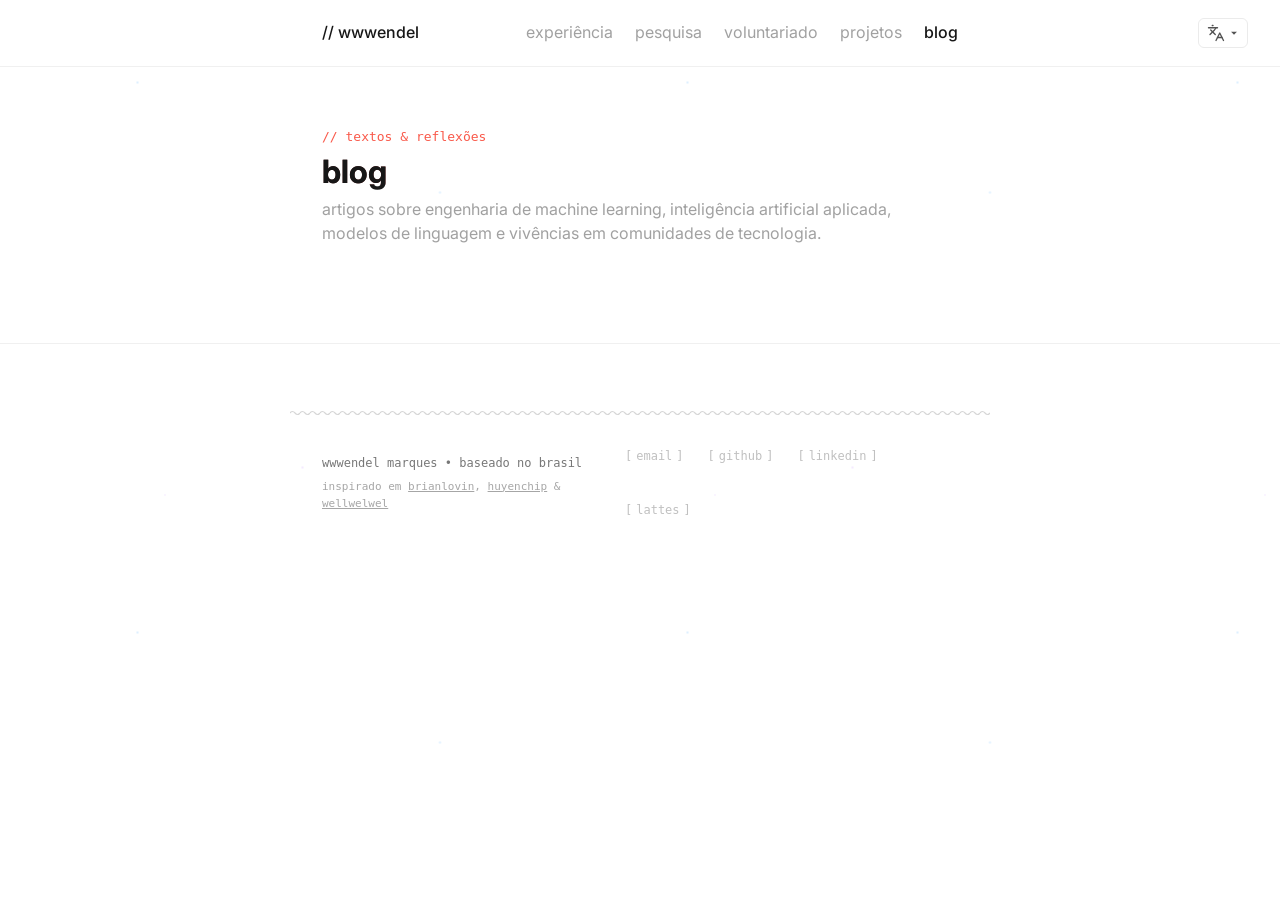
==== commit 8d1f9c8e: "correcoes menu" ====
--- a/blog.html
+++ b/blog.html
@@ -19,14 +19,16 @@
   <nav>
     <div class="inner">
       <a class="brand" href="index.html">// wwwendel</a>
-      <div class="navlinks" style="display: flex; align-items: center; gap: 18px;">
-        <a href="index.html#experiencia" data-i18n="nav.experience">experiência</a>
-        <a href="index.html#contribuicoes" data-i18n="nav.research">pesquisa</a>
-        <a href="index.html#voluntariado" data-i18n="nav.volunteering">voluntariado</a>
-        <a href="index.html#projetos" data-i18n="nav.projects">projetos</a>
-        <!-- <a href="index.html#competicoes" data-i18n="nav.hackathons">hackathons</a> -->
-        <a href="blog.html" class="active" data-i18n="nav.blog">blog</a>
-        
+      
+      <div class="nav-right" style="display: flex; align-items: center; gap: 14px;">
+        <div class="navlinks" id="nav-links">
+          <a href="index.html#experiencia" data-i18n="nav.experience">experiência</a>
+          <a href="index.html#contribuicoes" data-i18n="nav.research">pesquisa</a>
+          <a href="index.html#voluntariado" data-i18n="nav.volunteering">voluntariado</a>
+          <a href="index.html#projetos" data-i18n="nav.projects">projetos</a>
+          <a href="blog.html" class="active" data-i18n="nav.blog">blog</a>
+        </div>
+  
         <!-- Language Selector Dropdown -->
         <div class="lang-selector-wrapper">
           <button class="lang-selector-btn" id="lang-btn" aria-label="Selecione o idioma" data-i18n-attr="aria-label:lang.select">
--- a/styles.css
+++ b/styles.css
@@ -2841,3 +2841,126 @@
     z-index: 1001 !important;
   }
 }
+
+/* Reduce menu font size to 80% when scrolling is required in maximum responsiveness */
+.navlinks.nav-scrolling-active a,
+@media (max-width: 480px) {
+  .navlinks a {
+    font-size: 12.8px !important; /* 80% of 16px */
+  }
+}
+
+/* ============================================================
+   SECTION TITLES ACCENT ORANGE COLOR OVERRIDE (#ee5843)
+   ============================================================ */
+.section-label,
+h2.section-label,
+.gh-header h2,
+#experiencia .section-label,
+#projetos .section-label,
+#contribuicoes .section-label,
+#voluntariado .section-label,
+#competicoes .section-label {
+  color: #ee5843 !important;
+}
+
+/* ============================================================
+   HAMBURGER MOBILE MENU (3 TRACINHOS) STYLING
+   ============================================================ */
+.mobile-menu-btn {
+  display: none !important;
+  background: transparent !important;
+  border: 1px solid var(--line) !important;
+  border-radius: 6px !important;
+  padding: 5px 8px !important;
+  color: #171717 !important;
+  cursor: pointer !important;
+  transition: background 0.15s ease, border-color 0.15s ease !important;
+}
+
+.mobile-menu-btn:hover {
+  background: rgba(0, 0, 0, 0.04) !important;
+  border-color: rgba(0, 0, 0, 0.2) !important;
+}
+
+@media (max-width: 768px) {
+  .mobile-menu-btn {
+    display: inline-flex !important;
+    align-items: center !important;
+    justify-content: center !important;
+  }
+
+  .navlinks {
+    display: none !important;
+    position: fixed !important;
+    top: 60px !important;
+    right: 16px !important;
+    width: 210px !important;
+    background: #ffffff !important;
+    border: 1px solid rgba(0, 0, 0, 0.12) !important;
+    border-radius: 12px !important;
+    box-shadow: 0 16px 40px rgba(0, 0, 0, 0.2) !important;
+    padding: 12px 16px !important;
+    flex-direction: column !important;
+    gap: 12px !important;
+    z-index: 99999999 !important;
+  }
+
+  .navlinks.show-mobile {
+    display: flex !important;
+  }
+
+  .navlinks a {
+    font-size: 15px !important;
+    color: #171717 !important;
+    padding: 4px 0 !important;
+    border-bottom: 1px solid rgba(0, 0, 0, 0.05) !important;
+  }
+
+  .navlinks a:last-child {
+    border-bottom: none !important;
+  }
+}
+
+@media (min-width: 769px) {
+  .mobile-menu-btn {
+    display: none !important;
+  }
+
+  .navlinks {
+    display: flex !important;
+    flex-direction: row !important;
+    gap: 22px !important;
+    position: static !important;
+    box-shadow: none !important;
+    border: none !important;
+    background: transparent !important;
+    padding: 0 !important;
+    width: auto !important;
+  }
+}
+
+/* Guarantee brand, language selector, and hamburger button are on the exact same line on mobile */
+@media (max-width: 768px) {
+  nav .inner {
+    display: flex !important;
+    flex-direction: row !important;
+    justify-content: space-between !important;
+    align-items: center !important;
+    width: 100% !important;
+    padding: 12px 16px !important;
+  }
+
+  .brand {
+    font-size: 16px !important;
+    margin-right: auto !important;
+  }
+
+  .nav-right {
+    display: flex !important;
+    flex-direction: row !important;
+    align-items: center !important;
+    gap: 10px !important;
+    margin-left: auto !important;
+  }
+}
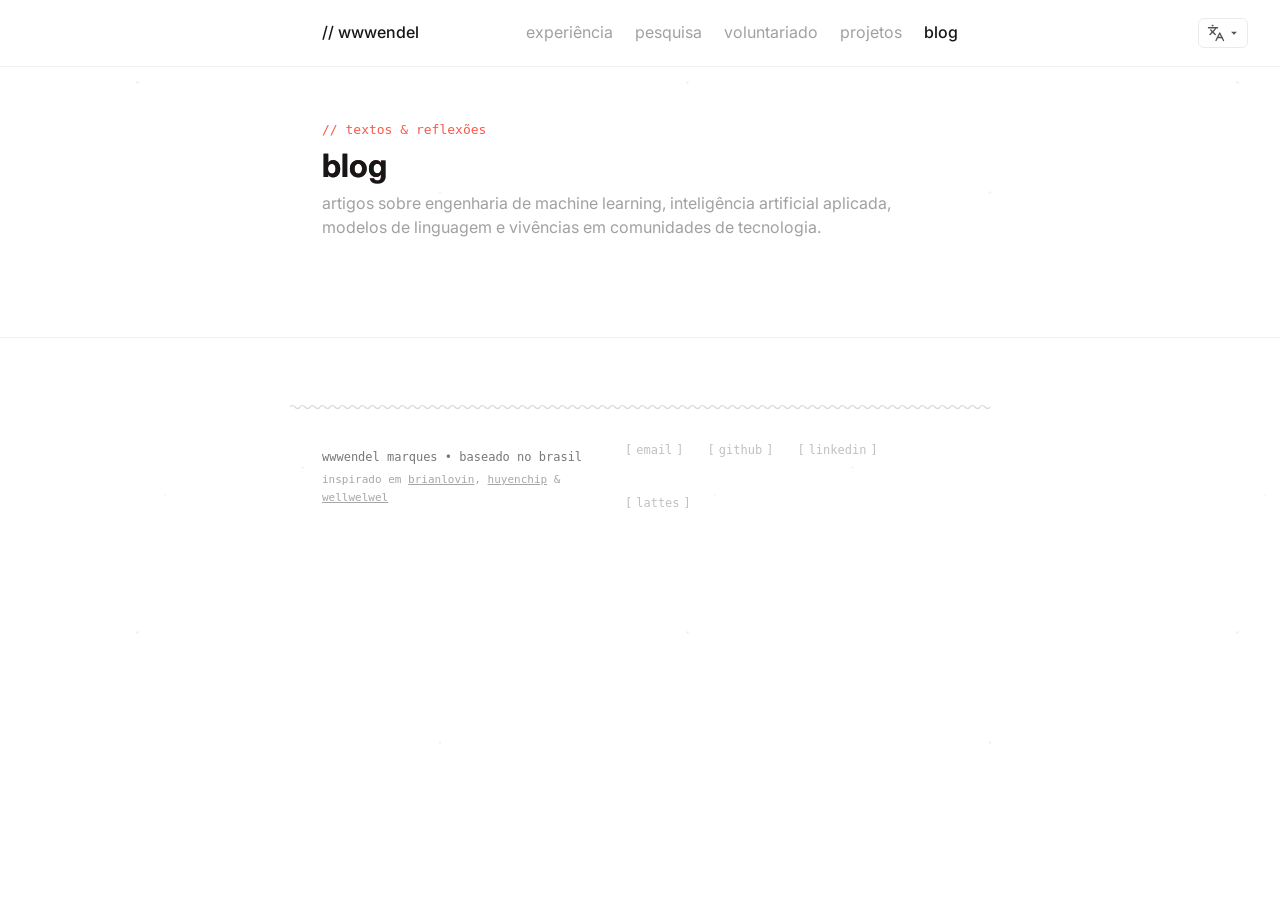
==== commit ddd45f68: "correcoes no menu e alteracoes de desing nas secoes" ====
--- a/blog.html
+++ b/blog.html
@@ -11,7 +11,7 @@
   <link rel="preconnect" href="https://fonts.googleapis.com">
   <link rel="preconnect" href="https://fonts.gstatic.com" crossorigin>
   <link href="https://fonts.googleapis.com/css2?family=Inter:wght@400;500;600;700;800&family=JetBrains+Mono:wght@400;500&display=swap" rel="stylesheet">
-  <link rel="stylesheet" href="styles.css?v=2">
+  <link rel="stylesheet" href="styles.css?v=3">
 </head>
 <body>
 
--- a/styles.css
+++ b/styles.css
@@ -1463,6 +1463,7 @@
   border-bottom: 1px solid var(--line);
 }
 .gh-section:last-child,
+#projetos,
 #competicoes {
   border-bottom: none !important;
   padding-bottom: 10px !important;
@@ -2376,7 +2377,7 @@
   font-family: 'Inter', sans-serif;
   font-size: 18px;
   font-weight: 600;
-  color: #ee5843;
+  color: var(--text-bright);
   text-decoration: none;
   display: inline-flex;
   align-items: center;
@@ -2964,3 +2965,217 @@
     margin-left: auto !important;
   }
 }
+
+/* Responsive reduction to 90% font size for hero contact text */
+@media (max-width: 768px) {
+  .hero-contact-text,
+  p[data-i18n="hero.contact"],
+  span[data-i18n="hero.cta"] {
+    font-size: 17.1px !important; /* 90% of 19px desktop size */
+    line-height: 24.3px !important;
+  }
+}
+
+/* Guarantee zero horizontal page overflow on real mobile devices */
+html, body {
+  overflow-x: hidden !important;
+  max-width: 100% !important;
+  width: 100% !important;
+}
+
+/* Force Inter font for hero contact text (non-monospace) */
+.hero-contact-text,
+p[data-i18n="hero.cta"],
+span[data-i18n="hero.cta"] {
+  font-family: 'Inter', sans-serif !important;
+}
+
+/* Ensure expanded floating photo is always 100% on top of ALL text, headers, and content */
+.floating-photo.is-expanded {
+  z-index: 999999999 !important;
+}
+
+.photo-particles.has-expanded {
+  z-index: 999999999 !important;
+  overflow: visible !important;
+}
+
+/* ============================================================
+   GLOBAL PHOTO LIGHTBOX (Body Portal for 100% z-index dominance)
+   ============================================================ */
+.global-photo-lightbox {
+  display: none;
+  position: fixed !important;
+  top: 0 !important;
+  left: 0 !important;
+  right: 0 !important;
+  bottom: 0 !important;
+  width: 100vw !important;
+  height: 100vh !important;
+  background: rgba(0, 0, 0, 0.75) !important;
+  backdrop-filter: blur(8px) !important;
+  -webkit-backdrop-filter: blur(8px) !important;
+  z-index: 999999999 !important;
+  align-items: center !important;
+  justify-content: center !important;
+}
+
+.global-photo-lightbox.active {
+  display: flex !important;
+}
+
+.global-photo-lightbox .lightbox-content {
+  position: relative !important;
+  max-width: 90vw !important;
+  max-height: 85vh !important;
+  display: flex !important;
+  align-items: center !important;
+  justify-content: center !important;
+}
+
+.global-photo-lightbox .lightbox-content img {
+  max-width: 90vw !important;
+  max-height: 85vh !important;
+  width: auto !important;
+  height: auto !important;
+  border-radius: 12px !important;
+  box-shadow: 0 24px 60px rgba(0,0,0,0.5) !important;
+  border: 1px solid rgba(255,255,255,0.15) !important;
+  object-fit: contain !important;
+}
+
+.global-photo-lightbox .lightbox-close-btn {
+  position: absolute !important;
+  top: -16px !important;
+  right: -16px !important;
+  width: 36px !important;
+  height: 36px !important;
+  background: #ffffff !important;
+  color: #171717 !important;
+  border: none !important;
+  border-radius: 50% !important;
+  font-size: 24px !important;
+  line-height: 1 !important;
+  display: flex !important;
+  align-items: center !important;
+  justify-content: center !important;
+  cursor: pointer !important;
+  box-shadow: 0 4px 16px rgba(0,0,0,0.3) !important;
+  z-index: 1000000000 !important;
+  transition: transform 0.15s ease !important;
+}
+
+.global-photo-lightbox .lightbox-close-btn:hover {
+  transform: scale(1.1) !important;
+}
+
+/* ============================================================
+   STICKY NAVBAR MASTER OVERRIDE (Always visible on scroll)
+   ============================================================ */
+nav {
+  position: fixed !important;
+  top: 0 !important;
+  left: 0 !important;
+  right: 0 !important;
+  width: 100% !important;
+  z-index: 100000 !important;
+  background: rgba(255, 255, 255, 0.94) !important;
+  backdrop-filter: blur(18px) saturate(140%) !important;
+  -webkit-backdrop-filter: blur(18px) saturate(140%) !important;
+  border-bottom: 1px solid var(--line) !important;
+}
+
+/* Espaçamento no topo do body para o conteúdo não ficar escondido atrás do menu fixo */
+body {
+  padding-top: 60px !important;
+}
+
+/* Premium Glassmorphic Lightbox Navigation Buttons in Accent Orange */
+.global-photo-lightbox .lightbox-close-btn {
+  position: absolute !important;
+  top: -24px !important;
+  right: -24px !important;
+  width: 44px !important;
+  height: 44px !important;
+  background: rgba(238, 88, 67, 0.85) !important;
+  color: #ffffff !important;
+  border: 1px solid rgba(255, 255, 255, 0.3) !important;
+  border-radius: 50% !important;
+  display: flex !important;
+  align-items: center !important;
+  justify-content: center !important;
+  cursor: pointer !important;
+  backdrop-filter: blur(12px) !important;
+  -webkit-backdrop-filter: blur(12px) !important;
+  z-index: 1000000000 !important;
+  box-shadow: 0 8px 24px rgba(238, 88, 67, 0.4) !important;
+  transition: all 0.25s cubic-bezier(0.16, 1, 0.3, 1) !important;
+}
+
+.global-photo-lightbox .lightbox-close-btn:hover {
+  background: #ffffff !important;
+  color: #ee5843 !important;
+  transform: scale(1.1) rotate(90deg) !important;
+  box-shadow: 0 12px 30px rgba(255, 255, 255, 0.4) !important;
+}
+
+.global-photo-lightbox .lightbox-arrow-btn {
+  position: absolute !important;
+  top: 50% !important;
+  transform: translateY(-50%) !important;
+  width: 52px !important;
+  height: 52px !important;
+  background: rgba(238, 88, 67, 0.85) !important;
+  color: #ffffff !important;
+  border: 1px solid rgba(255, 255, 255, 0.3) !important;
+  border-radius: 50% !important;
+  display: flex !important;
+  align-items: center !important;
+  justify-content: center !important;
+  cursor: pointer !important;
+  backdrop-filter: blur(12px) !important;
+  -webkit-backdrop-filter: blur(12px) !important;
+  z-index: 1000000000 !important;
+  box-shadow: 0 8px 24px rgba(238, 88, 67, 0.4) !important;
+  transition: all 0.25s cubic-bezier(0.16, 1, 0.3, 1) !important;
+  user-select: none !important;
+}
+
+.global-photo-lightbox .lightbox-arrow-btn:hover {
+  background: #ffffff !important;
+  color: #ee5843 !important;
+  transform: translateY(-50%) scale(1.12) !important;
+  box-shadow: 0 12px 30px rgba(255, 255, 255, 0.4) !important;
+}
+
+.global-photo-lightbox .lightbox-arrow-btn:active {
+  transform: translateY(-50%) scale(0.95) !important;
+}
+
+.global-photo-lightbox .lightbox-arrow-btn.prev-btn {
+  left: -28px !important;
+}
+
+.global-photo-lightbox .lightbox-arrow-btn.next-btn {
+  right: -28px !important;
+}
+
+@media (max-width: 768px) {
+  .global-photo-lightbox .lightbox-close-btn {
+    top: 12px !important;
+    right: 12px !important;
+    width: 38px !important;
+    height: 38px !important;
+  }
+  .global-photo-lightbox .lightbox-arrow-btn {
+    width: 44px !important;
+    height: 44px !important;
+  }
+  .global-photo-lightbox .lightbox-arrow-btn.prev-btn {
+    left: 8px !important;
+  }
+  .global-photo-lightbox .lightbox-arrow-btn.next-btn {
+    right: 8px !important;
+  }
+}
+
